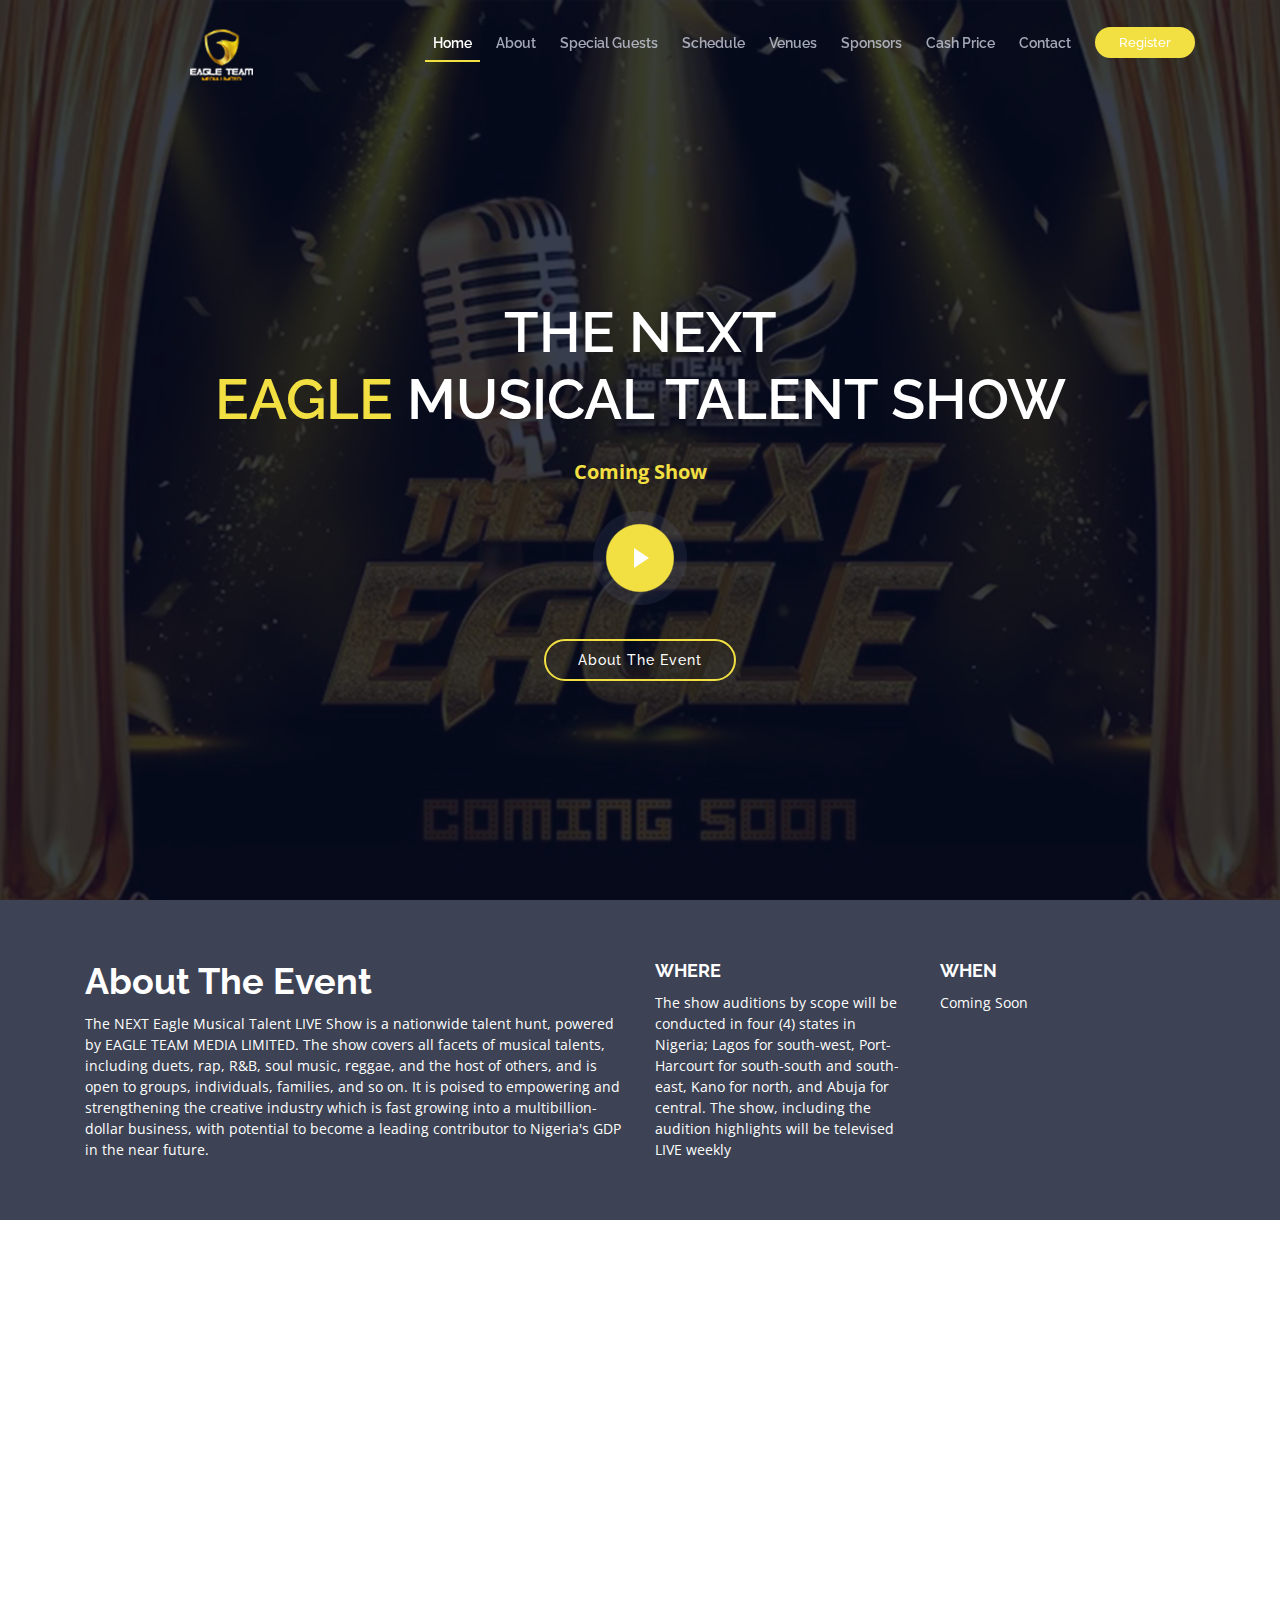
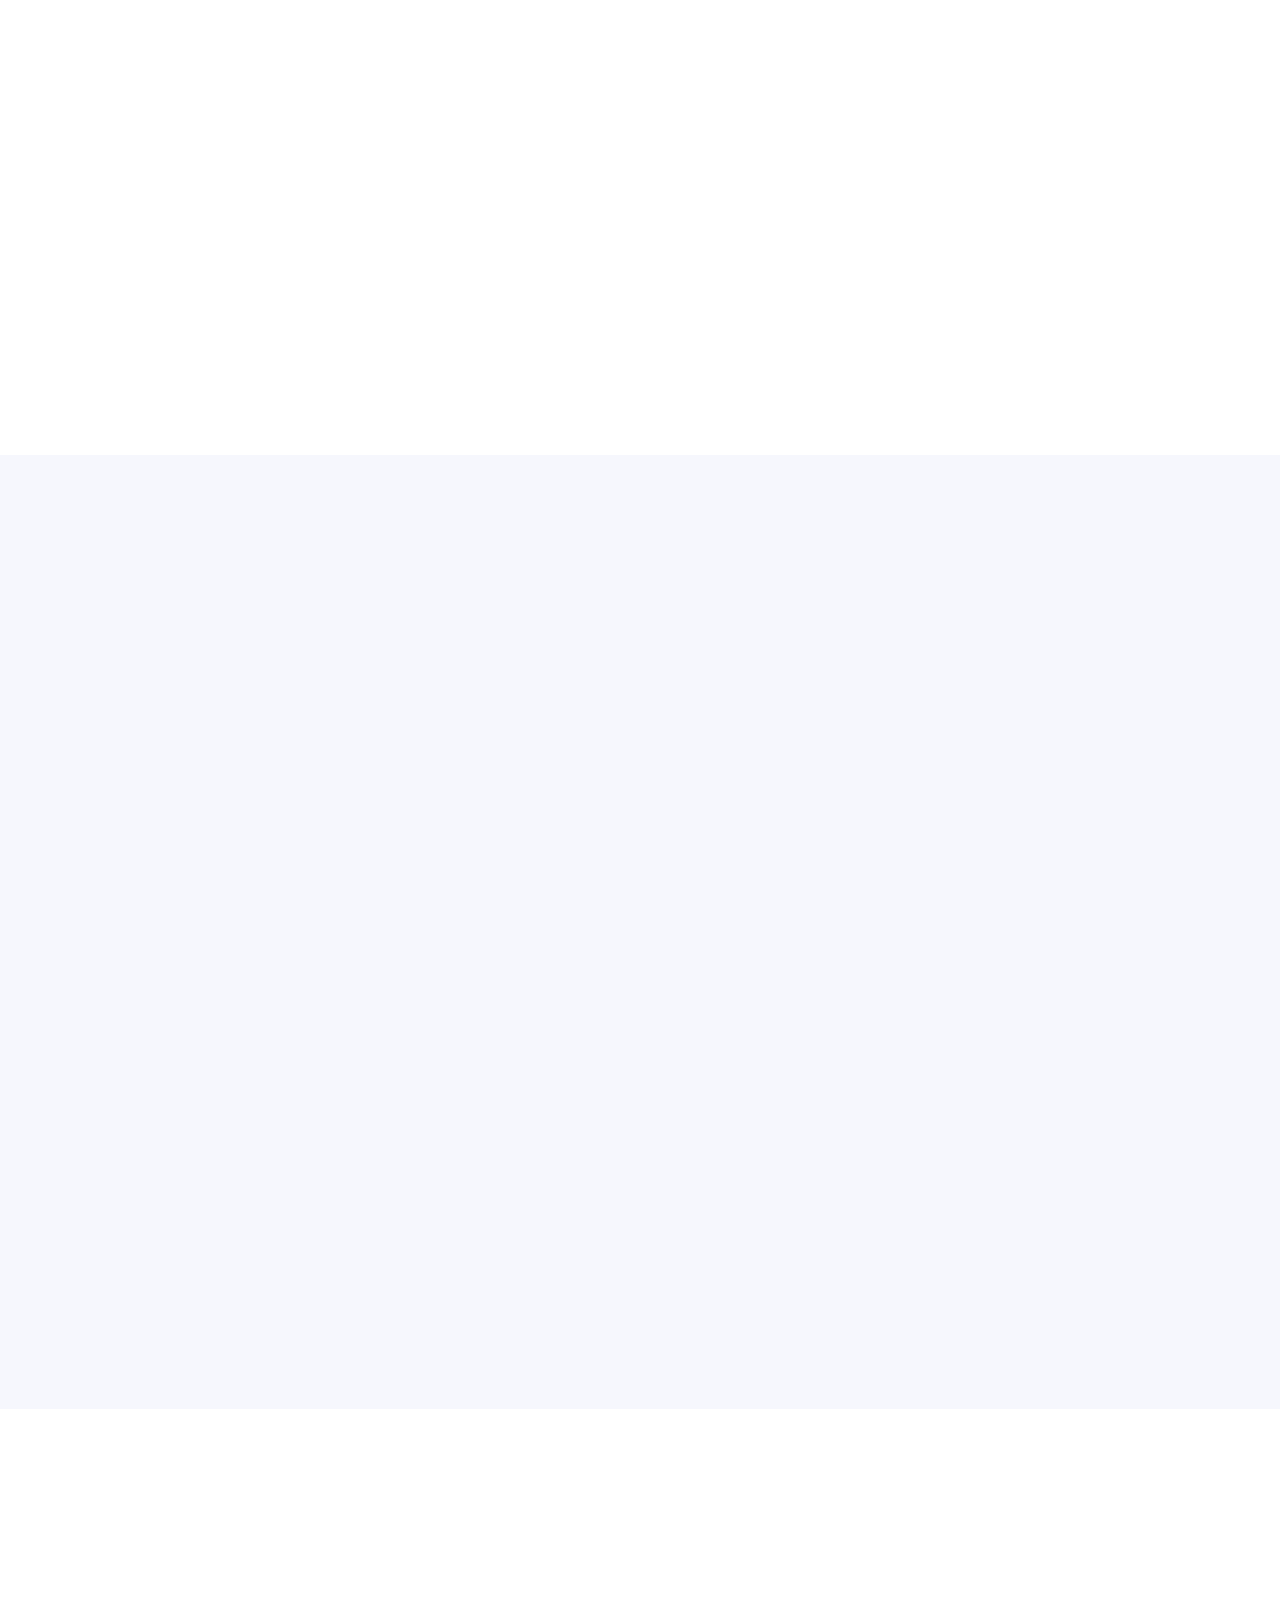
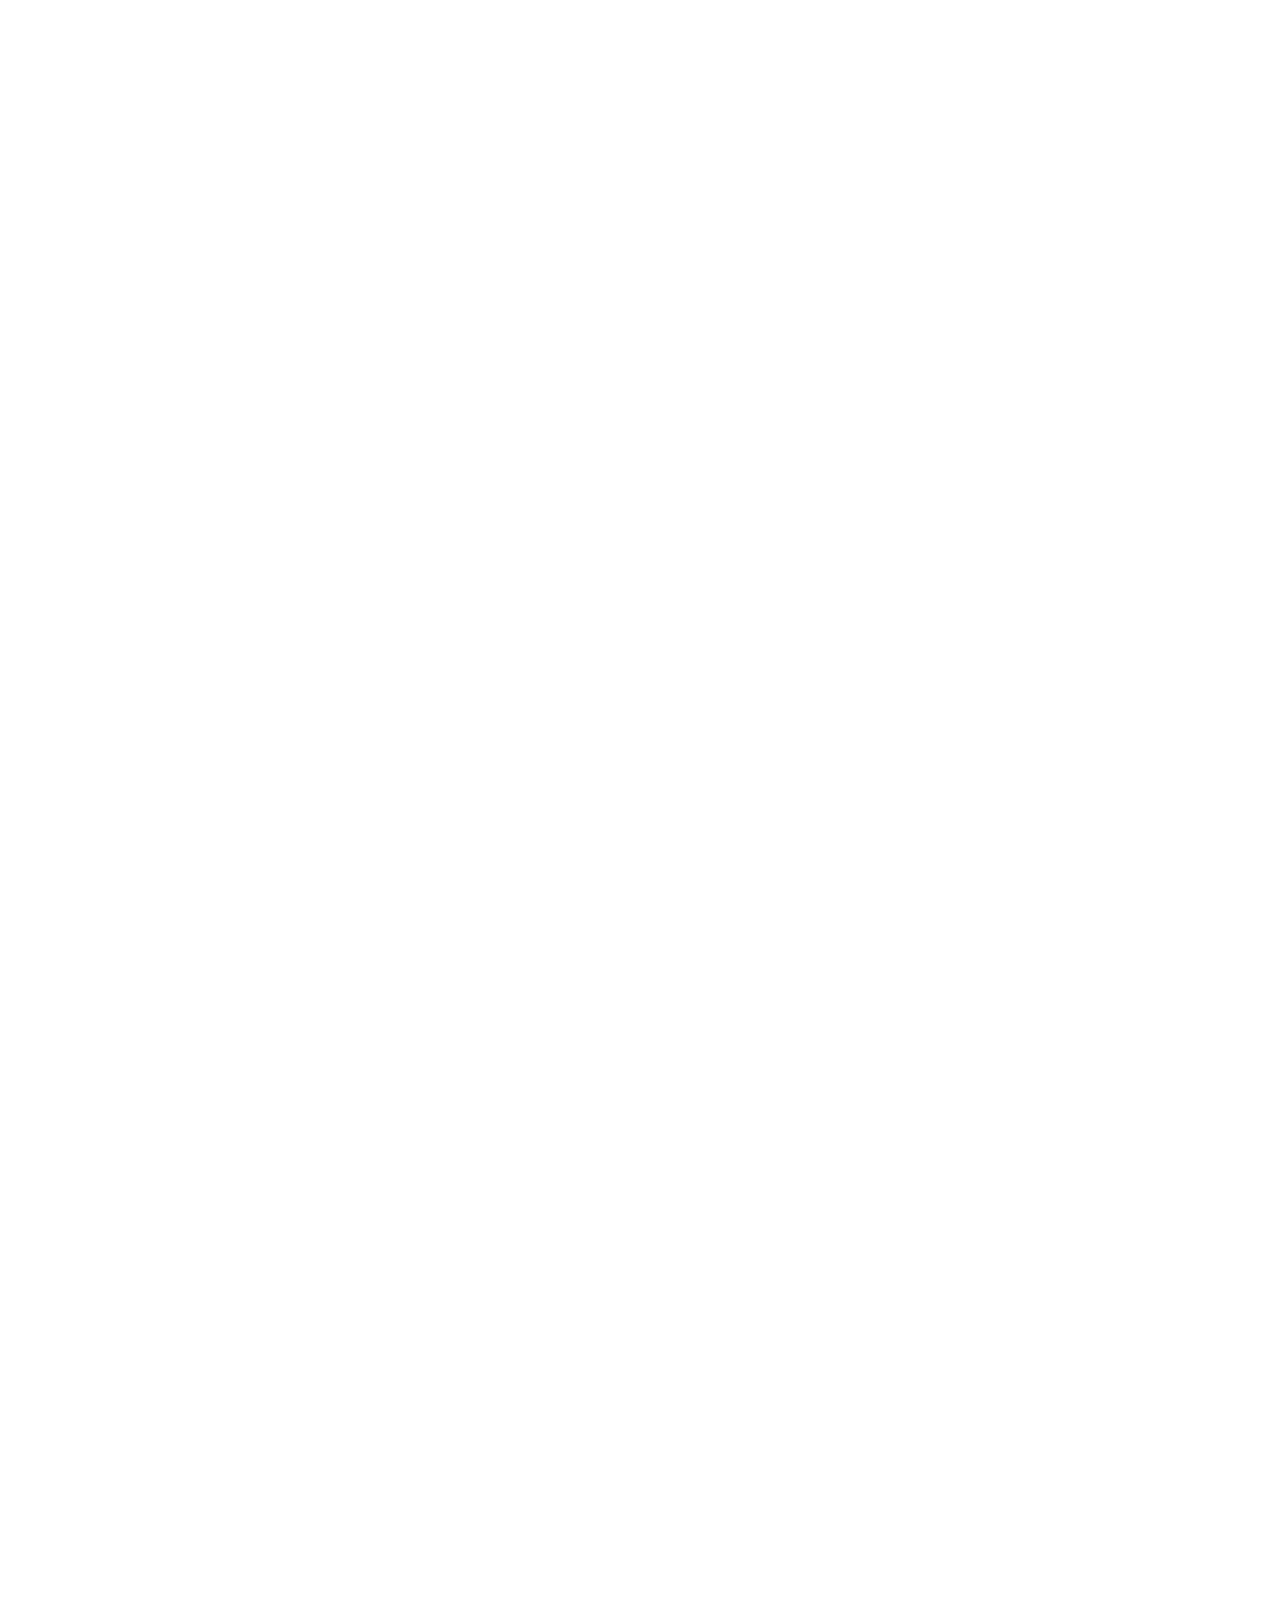
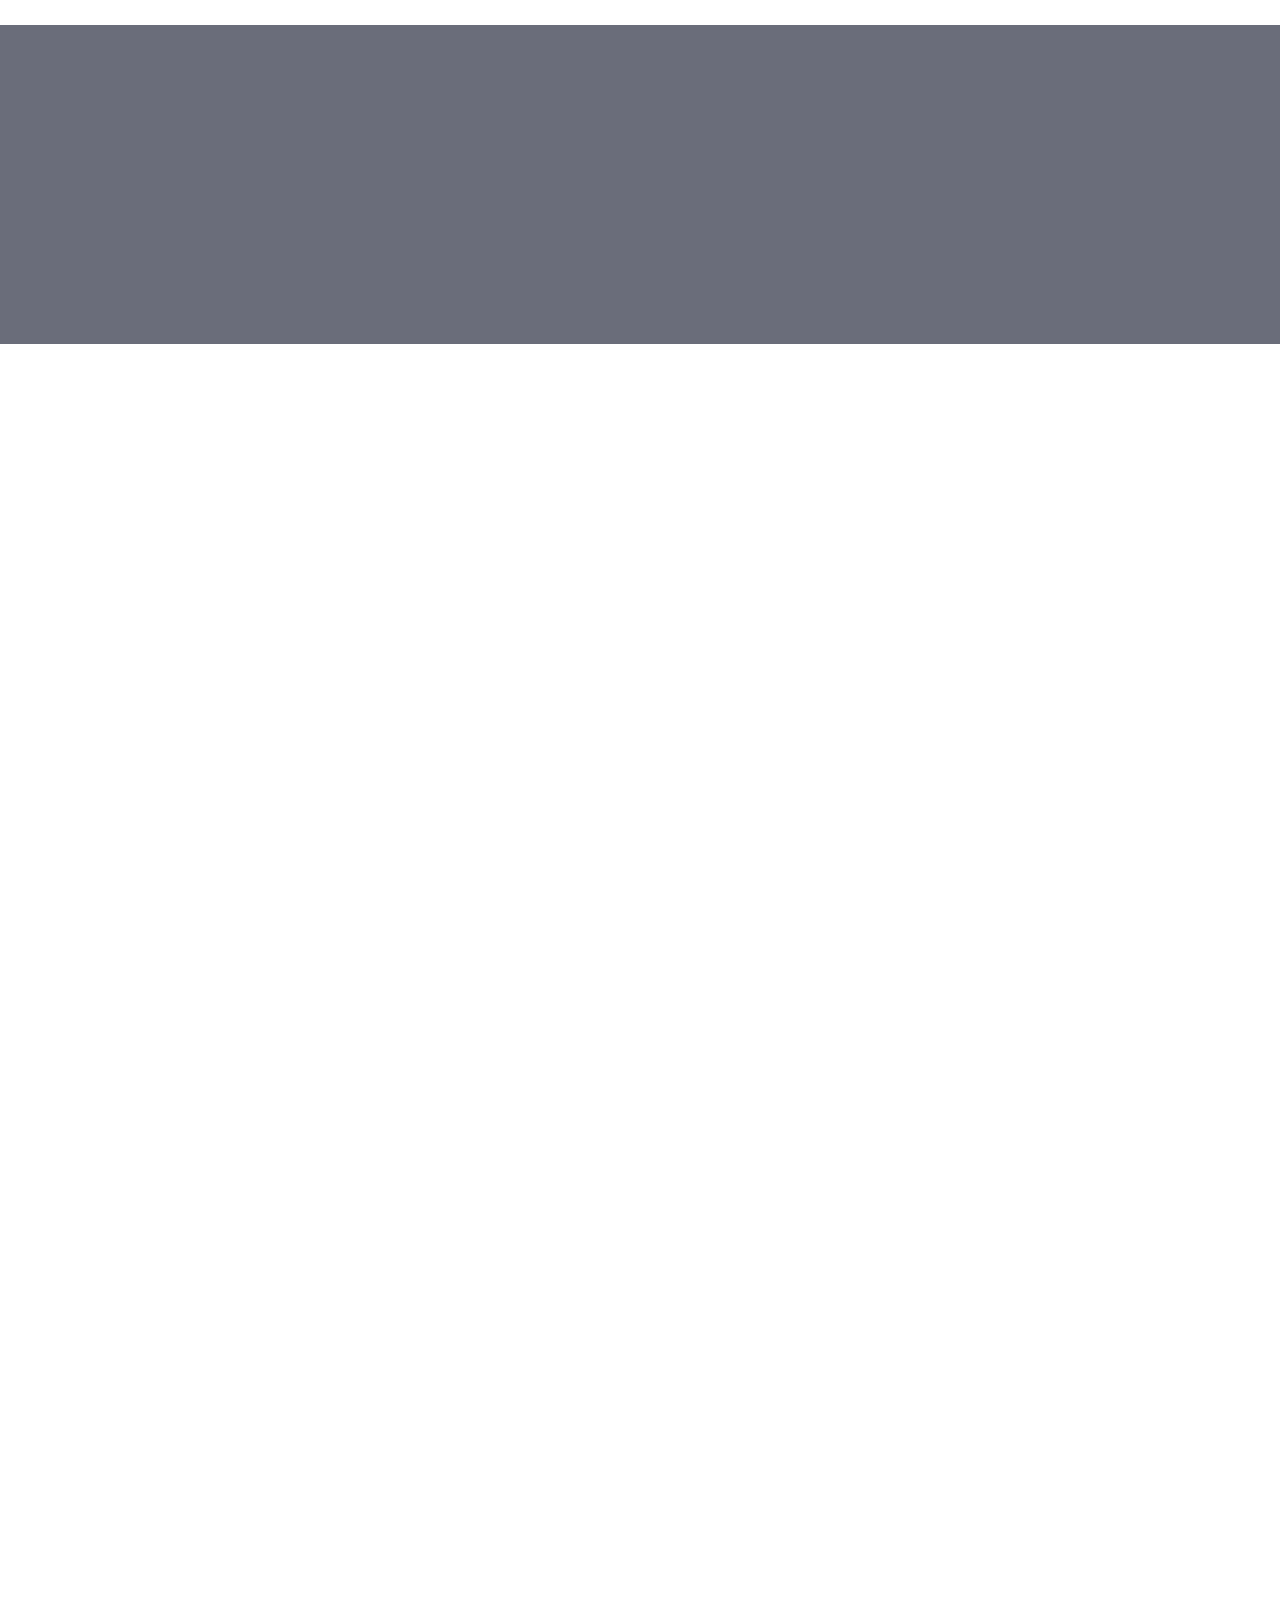
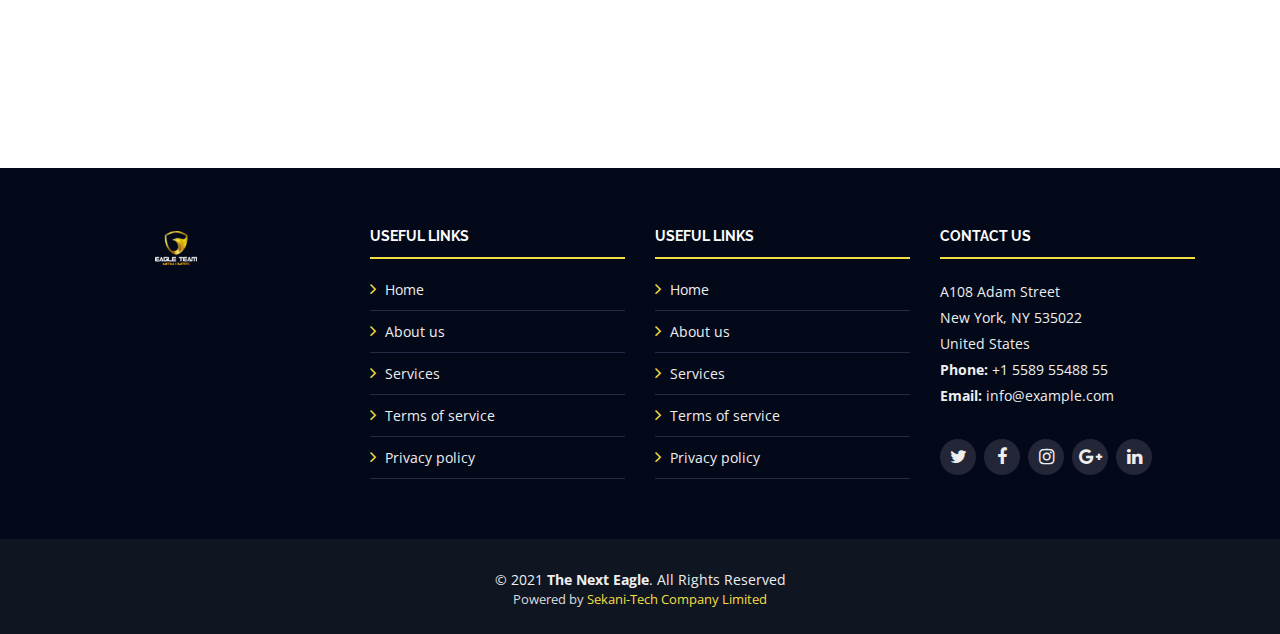
==== index.html @ 0c58824e "First Commit" ====
<!DOCTYPE html>
<html lang="en">

<head>
  <meta charset="utf-8">
  <meta content="width=device-width, initial-scale=1.0" name="viewport">

  <title>The Next Eagle</title>
  <meta content="" name="descriptison">
  <meta content="" name="keywords">

  <!-- Favicons -->
  <link href="assets/img/eagle TEAM 2.png" rel="icon">
  <link href="assets/img/apple-touch-icon.png" rel="apple-touch-icon">

  <!-- Google Fonts -->
  <link href="https://fonts.googleapis.com/css?family=Open+Sans:300,300i,400,400i,700,700i|Raleway:300,400,500,700,800" rel="stylesheet">

  <!-- Vendor CSS Files -->
  <link href="assets/vendor/bootstrap/css/bootstrap.min.css" rel="stylesheet">
  <link href="assets/vendor/animate.css/animate.min.css" rel="stylesheet">
  <link href="assets/vendor/venobox/venobox.css" rel="stylesheet">
  <link href="assets/vendor/font-awesome/css/font-awesome.min.css" rel="stylesheet">
  <link href="assets/vendor/owl.carousel/assets/owl.carousel.min.css" rel="stylesheet">

  <!-- Template Main CSS File -->
  <link href="assets/css/style.css" rel="stylesheet">

  <!-- =======================================================
  * Template Name: TheEvent - v2.0.0
  * Template URL: https://bootstrapmade.com/theevent-conference-event-bootstrap-template/
  * Author: BootstrapMade.com
  * License: https://bootstrapmade.com/license/
  ======================================================== -->
</head>

<body>

  <!-- ======= Header ======= -->
  <header id="header">
    <div class="container">

      <div id="logo" class="pull-left">
        <!-- Uncomment below if you prefer to use a text logo -->
        <!-- <h1><a href="#intro">The<span>Event</span></a></h1>-->
        <a href="index.html" class="scrollto"><img src="assets/img/thnexteaglee.png" alt="" title=""></a>
      </div>

      <nav id="nav-menu-container">
        <ul class="nav-menu">
          <li class="menu-active"><a href="index.html">Home</a></li>
          <li><a href="#about">About</a></li>
          <li><a href="#speakers">Special Guests</a></li>
          <li><a href="#schedule">Schedule</a></li>
          <!-- <li><a href="#venue">Venue</a></li> -->
          <li><a href="#hotels">Venues</a></li>
          <li><a href="#sponsors">Sponsors</a></li>
          <li><a href="#buy-tickets">Cash Price</a></li>
          <li><a href="#contact">Contact</a></li>
          <li class="buy-tickets"><a href="#">Register</a></li>
        </ul>
      </nav><!-- #nav-menu-container -->
    </div>
  </header><!-- End Header -->

  <!-- ======= Intro Section ======= -->
  <section id="intro">
    <div class="intro-container wow fadeIn">
      <h1 class="mb-4 pb-0">The Next<br><span>EAGLE</span> MUSICAL TALENT SHOW</h1>
      <p class="mb-4 pb-0">Coming Show</p>
      <a href="#" class="venobox play-btn mb-4" data-vbtype="video" data-autoplay="true"></a>
      <a href="#about" class="about-btn scrollto">About The Event</a>
    </div>
  </section><!-- End Intro Section -->

  <main id="main">

    <!-- ======= About Section ======= -->
    <section id="about">
      <div class="container">
        <div class="row">
          <div class="col-lg-6">
            <h2>About The Event</h2>
            <p>The NEXT Eagle Musical Talent LIVE Show is a nationwide talent hunt, powered by EAGLE TEAM MEDIA LIMITED. The show covers all facets of musical talents, including duets, rap, R&B, soul music, reggae, and the host of others, and is open to groups, individuals, families, and so on. It is poised to empowering and strengthening the creative industry which is fast growing into a multibillion-dollar business, with potential to become a leading contributor to Nigeria's GDP in the near future.</p>
          </div>
          <div class="col-lg-3">
            <h3>Where</h3>
            <p>The show auditions by scope will be conducted in four (4) states in Nigeria; Lagos for south-west, Port-Harcourt for south-south and south-east, Kano for north, and Abuja for central. The show, including the audition highlights will be televised LIVE weekly</p>
          </div>
          <div class="col-lg-3">
            <h3>When</h3>
            <p>Coming Soon<br></p>
          </div>
        </div>
      </div>
    </section><!-- End About Section -->

    <!-- ======= Speakers Section ======= -->
    <section id="speakers" class="wow fadeInUp">
      <div class="container">
        <div class="section-header">
          <h2>Special Guests</h2>
          <p>Here are some of our special guests</p>
        </div>

        <div class="row">
          <div class="col-lg-4 col-md-6">
            <div class="speaker">
              <img src="assets/img/speakers/simi.jpg" alt="Speaker 1" class="img-fluid">
              <div class="details">
                <h3><a href="speaker-details.html">Simi</a></h3>
                <p>Judge</p>
                <div class="social">
                  <a href=""><i class="fa fa-twitter"></i></a>
                  <a href=""><i class="fa fa-facebook"></i></a>
                  <a href=""><i class="fa fa-google-plus"></i></a>
                  <a href=""><i class="fa fa-linkedin"></i></a>
                </div>
              </div>
            </div>
          </div>
          <div class="col-lg-4 col-md-6">
            <div class="speaker">
              <img src="assets/img/speakers/teni.jpg" alt="Speaker 2" class="img-fluid">
              <div class="details">
                <h3><a href="speaker-details.html">Teni The Entertainer</a></h3>
                <p>Judge</p>
                <div class="social">
                  <a href=""><i class="fa fa-twitter"></i></a>
                  <a href=""><i class="fa fa-facebook"></i></a>
                  <a href=""><i class="fa fa-google-plus"></i></a>
                  <a href=""><i class="fa fa-linkedin"></i></a>
                </div>
              </div>
            </div>
          </div>
          <div class="col-lg-4 col-md-6">
            <div class="speaker">
              <img src="assets/img/speakers/larrygaga.jpg" alt="Speaker 3" class="img-fluid">
              <div class="details">
                <h3><a href="speaker-details.html">Larry Gaga</a></h3>
                <p>Judge</p>
                <div class="social">
                  <a href=""><i class="fa fa-twitter"></i></a>
                  <a href=""><i class="fa fa-facebook"></i></a>
                  <a href=""><i class="fa fa-google-plus"></i></a>
                  <a href=""><i class="fa fa-linkedin"></i></a>
                </div>
              </div>
            </div>
          </div>
          <div class="col-lg-4 col-md-6">
            <div class="speaker">
              <img src="assets/img/speakers/djcuppy.jpg" alt="Speaker 4" class="img-fluid">
              <div class="details">
                <h3><a href="speaker-details.html">DJ Cuppy</a></h3>
                <p>DJ</p>
                <div class="social">
                  <a href=""><i class="fa fa-twitter"></i></a>
                  <a href=""><i class="fa fa-facebook"></i></a>
                  <a href=""><i class="fa fa-google-plus"></i></a>
                  <a href=""><i class="fa fa-linkedin"></i></a>
                </div>
              </div>
            </div>
          </div>
          <div class="col-lg-4 col-md-6">
            <div class="speaker">
              <img src="assets/img/speakers/zaraa.jpg" alt="Speaker 4" class="img-fluid">
              <div class="details">
                <h3><a href="speaker-details.html">Zara Abubakar</a></h3>
                <p>Host</p>
                <div class="social">
                  <a href=""><i class="fa fa-twitter"></i></a>
                  <a href=""><i class="fa fa-facebook"></i></a>
                  <a href=""><i class="fa fa-google-plus"></i></a>
                  <a href=""><i class="fa fa-linkedin"></i></a>
                </div>
              </div>
            </div>
          </div>
          <div class="col-lg-4 col-md-6">
            <div class="speaker">
              <img src="assets/img/speakers/sirdee.jpg" alt="Speaker 6" class="img-fluid">
              <div class="details">
                <h3><a href="speaker-details.html">Sir Dee</a></h3>
                <p>Host</p>
                <div class="social">
                  <a href=""><i class="fa fa-twitter"></i></a>
                  <a href=""><i class="fa fa-facebook"></i></a>
                  <a href=""><i class="fa fa-google-plus"></i></a>
                  <a href=""><i class="fa fa-linkedin"></i></a>
                </div>
              </div>
            </div>
          </div>
        </div>
      </div>

    </section><!-- End Speakers Section -->

    <!-- ======= Schedule Section ======= -->
    <section id="schedule" class="section-with-bg">
      <div class="container wow fadeInUp">
        <div class="section-header">
          <h2>THE SHOW PROCEDURE/PROCESS</h2>
          <p>Screening/Registration Process to Main event</p>
        </div>

        <!-- <ul class="nav nav-tabs" role="tablist">
          <li class="nav-item">
            <a class="nav-link active" href="#day-1" role="tab" data-toggle="tab">Day 1</a>
          </li>
          <li class="nav-item">
            <a class="nav-link" href="#day-1" role="tab" data-toggle="tab">Day 2</a>
          </li>
          <li class="nav-item">
            <a class="nav-link" href="#day-3" role="tab" data-toggle="tab">Day 3</a>
          </li>
        </ul> -->

        <h3 class="sub-heading">Voluptatem nulla veniam soluta et corrupti consequatur neque eveniet officia. Eius
          necessitatibus voluptatem quis labore perspiciatis quia.</h3>

        <div class="tab-content row justify-content-center">

          <!-- Schdule Day 1 -->
          <div role="tabpanel" class="col-lg-9 tab-pane fade show active" id="day-1">

            <div class="row schedule-item">
              <div class="col-md-2"><time>Date: yet to be confirmed</time></div>
              <div class="col-md-10">
                <h4>Registration</h4>
                <p>Interested participants will apply online, pay the registration fee of <b> ₦10, 000.00</b> and provide/submit all necessary documentation to be required (which we will provide), including a twenty (20) seconds video of their original composition.</p>
              </div>
            </div>

            <div class="row schedule-item">
              <div class="col-md-2"><time>Date: yet to be confirmed</time></div>
              <div class="col-md-10">
                <!-- <div class="speaker">
                  <img src="assets/img/speakers/1.jpg" alt="Brenden Legros">
                </div> -->
                <h4>Agree to Terms</h4>
                <p>Interested participants will agree to certain terms and conditions that binds them to an enforceable contract between them and EAGLE TEAM MEDIA LIMITED including certain terms surrounding the winning price, participation and surrounding their buy out.</p>
              </div>
            </div>

            <div class="row schedule-item">
              <div class="col-md-2"><time>Date: yet to be confirmed</time></div>
              <div class="col-md-10">
                <!-- <div class="speaker">
                  <img src="assets/img/speakers/2.jpg" alt="Hubert Hirthe">
                </div> -->
                <h4>Auditions</h4>
                <p>The accepted applicants/contestants will be invited for the first phase of national auditions, across the 4 identified regions, to be streamed ‘LIVE’ for 4 weeks. </p>
              </div>
            </div>

            <div class="row schedule-item">
              <div class="col-md-2"><time>Date: yet to be confirmed</time></div>
              <div class="col-md-10">
                <!-- <div class="speaker">
                  <img src="assets/img/speakers/3.jpg" alt="Cole Emmerich">
                </div> -->
                <h4>Final Auditions</h4>
                <p>Following the conclusion of the first phase, a two (2) weeks final auditions will be conducted to select competition finalists.</p>
              </div>
            </div>

            <div class="row schedule-item">
              <div class="col-md-2"><time>Date: yet to be confirmed</time></div>
              <div class="col-md-10">
                <!-- <div class="speaker">
                  <img src="assets/img/speakers/4.jpg" alt="Jack Christiansen">
                </div> -->
                <h4>Camp</h4>
                <p>The finalists are camped in one house, as they compete for the ultimate title. At this stage, their fate is in the hands of the masses who will vote for their choice winner. The main competition is to last for six (6) weeks, with weekly evictions.</p>
              </div>
            </div>

            <!-- <div class="row schedule-item">
              <div class="col-md-2"><time>03:00 PM</time></div>
              <div class="col-md-10">
                <div class="speaker">
                  <img src="assets/img/speakers/5.jpg" alt="Alejandrin Littel">
                </div>
                <h4>Quos ratione neque expedita asperiores. <span>Alejandrin Littel</span></h4>
                <p>Eligendi quo eveniet est nobis et ad temporibus odio quo.</p>
              </div>
            </div> -->

            <!-- <div class="row schedule-item">
              <div class="col-md-2"><time>04:00 PM</time></div>
              <div class="col-md-10">
                <div class="speaker">
                  <img src="assets/img/speakers/6.jpg" alt="Willow Trantow">
                </div>
                <h4>Quo qui praesentium nesciunt <span>Willow Trantow</span></h4>
                <p>Voluptatem et alias dolorum est aut sit enim neque veritatis.</p>
              </div>
            </div> -->

          </div>
          <!-- End Schdule Day 1 -->

          <!-- Schdule Day 2 -->
          <!-- <div role="tabpanel" class="col-lg-9  tab-pane fade" id="day-1">

            <div class="row schedule-item">
              <div class="col-md-2"><time>10:00 AM</time></div>
              <div class="col-md-10">
                <div class="speaker">
                  <img src="assets/img/speakers/1.jpg" alt="Brenden Legros">
                </div>
                <h4>Libero corrupti explicabo itaque. <span>Brenden Legros</span></h4>
                <p>Facere provident incidunt quos voluptas.</p>
              </div>
            </div>

            <div class="row schedule-item">
              <div class="col-md-2"><time>11:00 AM</time></div>
              <div class="col-md-10">
                <div class="speaker">
                  <img src="assets/img/speakers/2.jpg" alt="Hubert Hirthe">
                </div>
                <h4>Et voluptatem iusto dicta nobis. <span>Hubert Hirthe</span></h4>
                <p>Maiores dignissimos neque qui cum accusantium ut sit sint inventore.</p>
              </div>
            </div>

            <div class="row schedule-item">
              <div class="col-md-2"><time>12:00 AM</time></div>
              <div class="col-md-10">
                <div class="speaker">
                  <img src="assets/img/speakers/3.jpg" alt="Cole Emmerich">
                </div>
                <h4>Explicabo et rerum quis et ut ea. <span>Cole Emmerich</span></h4>
                <p>Veniam accusantium laborum nihil eos eaque accusantium aspernatur.</p>
              </div>
            </div>

            <div class="row schedule-item">
              <div class="col-md-2"><time>02:00 PM</time></div>
              <div class="col-md-10">
                <div class="speaker">
                  <img src="assets/img/speakers/4.jpg" alt="Jack Christiansen">
                </div>
                <h4>Qui non qui vel amet culpa sequi. <span>Jack Christiansen</span></h4>
                <p>Nam ex distinctio voluptatem doloremque suscipit iusto.</p>
              </div>
            </div>

            <div class="row schedule-item">
              <div class="col-md-2"><time>03:00 PM</time></div>
              <div class="col-md-10">
                <div class="speaker">
                  <img src="assets/img/speakers/5.jpg" alt="Alejandrin Littel">
                </div>
                <h4>Quos ratione neque expedita asperiores. <span>Alejandrin Littel</span></h4>
                <p>Eligendi quo eveniet est nobis et ad temporibus odio quo.</p>
              </div>
            </div>

            <div class="row schedule-item">
              <div class="col-md-2"><time>04:00 PM</time></div>
              <div class="col-md-10">
                <div class="speaker">
                  <img src="assets/img/speakers/6.jpg" alt="Willow Trantow">
                </div>
                <h4>Quo qui praesentium nesciunt <span>Willow Trantow</span></h4>
                <p>Voluptatem et alias dolorum est aut sit enim neque veritatis.</p>
              </div>
            </div>

          </div> -->
          <!-- End Schdule Day 2 -->

          <!-- Schdule Day 3 -->
          <!-- <div role="tabpanel" class="col-lg-9  tab-pane fade" id="day-3">

            <div class="row schedule-item">
              <div class="col-md-2"><time>10:00 AM</time></div>
              <div class="col-md-10">
                <div class="speaker">
                  <img src="assets/img/speakers/2.jpg" alt="Hubert Hirthe">
                </div>
                <h4>Et voluptatem iusto dicta nobis. <span>Hubert Hirthe</span></h4>
                <p>Maiores dignissimos neque qui cum accusantium ut sit sint inventore.</p>
              </div>
            </div>

            <div class="row schedule-item">
              <div class="col-md-2"><time>11:00 AM</time></div>
              <div class="col-md-10">
                <div class="speaker">
                  <img src="assets/img/speakers/3.jpg" alt="Cole Emmerich">
                </div>
                <h4>Explicabo et rerum quis et ut ea. <span>Cole Emmerich</span></h4>
                <p>Veniam accusantium laborum nihil eos eaque accusantium aspernatur.</p>
              </div>
            </div>

            <div class="row schedule-item">
              <div class="col-md-2"><time>12:00 AM</time></div>
              <div class="col-md-10">
                <div class="speaker">
                  <img src="assets/img/speakers/1.jpg" alt="Brenden Legros">
                </div>
                <h4>Libero corrupti explicabo itaque. <span>Brenden Legros</span></h4>
                <p>Facere provident incidunt quos voluptas.</p>
              </div>
            </div>

            <div class="row schedule-item">
              <div class="col-md-2"><time>02:00 PM</time></div>
              <div class="col-md-10">
                <div class="speaker">
                  <img src="assets/img/speakers/4.jpg" alt="Jack Christiansen">
                </div>
                <h4>Qui non qui vel amet culpa sequi. <span>Jack Christiansen</span></h4>
                <p>Nam ex distinctio voluptatem doloremque suscipit iusto.</p>
              </div>
            </div>

            <div class="row schedule-item">
              <div class="col-md-2"><time>03:00 PM</time></div>
              <div class="col-md-10">
                <div class="speaker">
                  <img src="assets/img/speakers/5.jpg" alt="Alejandrin Littel">
                </div>
                <h4>Quos ratione neque expedita asperiores. <span>Alejandrin Littel</span></h4>
                <p>Eligendi quo eveniet est nobis et ad temporibus odio quo.</p>
              </div>
            </div>

            <div class="row schedule-item">
              <div class="col-md-2"><time>04:00 PM</time></div>
              <div class="col-md-10">
                <div class="speaker">
                  <img src="assets/img/speakers/6.jpg" alt="Willow Trantow">
                </div>
                <h4>Quo qui praesentium nesciunt <span>Willow Trantow</span></h4>
                <p>Voluptatem et alias dolorum est aut sit enim neque veritatis.</p>
              </div>
            </div>

          </div> -->
          <!-- End Schdule Day 2 -->

        </div>

      </div>

    </section><!-- End Schedule Section -->

    <!-- ======= Venue Section ======= -->
    <!-- <section id="venue" class="wow fadeInUp">

      <div class="container-fluid">

        <div class="section-header">
          <h2>Event Venue</h2>
          <p>Event venue location info and gallery</p>
        </div>

        <div class="row no-gutters">
          <div class="col-lg-6 venue-map">
            <iframe src="https://www.google.com/maps/embed?pb=!1m14!1m8!1m3!1d12097.433213460943!2d-74.0062269!3d40.7101282!3m2!1i1024!2i768!4f13.1!3m3!1m2!1s0x0%3A0xb89d1fe6bc499443!2sDowntown+Conference+Center!5e0!3m2!1smk!2sbg!4v1539943755621" frameborder="0" style="border:0" allowfullscreen></iframe>
          </div>

          <div class="col-lg-6 venue-info">
            <div class="row justify-content-center">
              <div class="col-11 col-lg-8">
                <h3>Downtown Conference Center, New York</h3>
                <p>Iste nobis eum sapiente sunt enim dolores labore accusantium autem. Cumque beatae ipsam. Est quae sit qui voluptatem corporis velit. Qui maxime accusamus possimus. Consequatur sequi et ea suscipit enim nesciunt quia velit.</p>
              </div>
            </div>
          </div>
        </div>

      </div>

      <div class="container-fluid venue-gallery-container">
        <div class="row no-gutters">

          <div class="col-lg-3 col-md-4">
            <div class="venue-gallery">
              <a href="assets/img/venue-gallery/1.jpg" class="venobox" data-gall="venue-gallery">
                <img src="assets/img/venue-gallery/1.jpg" alt="" class="img-fluid">
              </a>
            </div>
          </div>

          <div class="col-lg-3 col-md-4">
            <div class="venue-gallery">
              <a href="assets/img/venue-gallery/2.jpg" class="venobox" data-gall="venue-gallery">
                <img src="assets/img/venue-gallery/2.jpg" alt="" class="img-fluid">
              </a>
            </div>
          </div>

          <div class="col-lg-3 col-md-4">
            <div class="venue-gallery">
              <a href="assets/img/venue-gallery/3.jpg" class="venobox" data-gall="venue-gallery">
                <img src="assets/img/venue-gallery/3.jpg" alt="" class="img-fluid">
              </a>
            </div>
          </div>

          <div class="col-lg-3 col-md-4">
            <div class="venue-gallery">
              <a href="assets/img/venue-gallery/4.jpg" class="venobox" data-gall="venue-gallery">
                <img src="assets/img/venue-gallery/4.jpg" alt="" class="img-fluid">
              </a>
            </div>
          </div>

          <div class="col-lg-3 col-md-4">
            <div class="venue-gallery">
              <a href="assets/img/venue-gallery/5.jpg" class="venobox" data-gall="venue-gallery">
                <img src="assets/img/venue-gallery/5.jpg" alt="" class="img-fluid">
              </a>
            </div>
          </div>

          <div class="col-lg-3 col-md-4">
            <div class="venue-gallery">
              <a href="assets/img/venue-gallery/6.jpg" class="venobox" data-gall="venue-gallery">
                <img src="assets/img/venue-gallery/6.jpg" alt="" class="img-fluid">
              </a>
            </div>
          </div>

          <div class="col-lg-3 col-md-4">
            <div class="venue-gallery">
              <a href="assets/img/venue-gallery/7.jpg" class="venobox" data-gall="venue-gallery">
                <img src="assets/img/venue-gallery/7.jpg" alt="" class="img-fluid">
              </a>
            </div>
          </div>

          <div class="col-lg-3 col-md-4">
            <div class="venue-gallery">
              <a href="assets/img/venue-gallery/8.jpg" class="venobox" data-gall="venue-gallery">
                <img src="assets/img/venue-gallery/8.jpg" alt="" class="img-fluid">
              </a>
            </div>
          </div>

        </div>
      </div>

    </section>End Venue Section -->

    <!-- ======= Hotels Section ======= -->
    <section id="hotels" class="section-with-bg wow fadeInUp">

      <div class="container">
        <div class="section-header">
          <h2>AUDITION STATES</h2>
          <p>The show auditions by scope will be conducted in four (4) states in Nigeria</p>
        </div>

        <div class="row">

          <div class="col-lg-3 col-md-6">
            <div class="hotel">
              <div class="hotel-img">
                <img src="assets/img/hotels/abuja.jpg" alt="Hotel 1" class="img-fluid">
              </div>
              <h3><a href="#">Abuja</a></h3>
              <!-- <div class="stars">
                <i class="fa fa-star"></i>
                <i class="fa fa-star"></i>
                <i class="fa fa-star"></i>
                <i class="fa fa-star"></i>
                <i class="fa fa-star"></i>
              </div> -->
              <p></p>
            </div>
          </div>

          <div class="col-lg-3 col-md-6">
            <div class="hotel">
              <div class="hotel-img">
                <img src="assets/img/hotels/lagos.jpg" alt="Hotel 2" class="img-fluid">
              </div>
              <h3><a href="#">Lagos</a></h3>
              <!-- <div class="stars">
                <i class="fa fa-star"></i>
                <i class="fa fa-star"></i>
                <i class="fa fa-star"></i>
                <i class="fa fa-star"></i>
                <i class="fa fa-star-half-full"></i>
              </div> -->
              <p></p>
            </div>
          </div>

          <div class="col-lg-3 col-md-6">
            <div class="hotel">
              <div class="hotel-img">
                <img src="assets/img/hotels/kano.jpg" alt="Hotel 3" class="img-fluid">
              </div>
              <h3><a href="#">Kano</a></h3>
              <!-- <div class="stars">
                <i class="fa fa-star"></i>
                <i class="fa fa-star"></i>
                <i class="fa fa-star"></i>
                <i class="fa fa-star"></i>
              </div> -->
              <p></p>
            </div>
          </div>

          <div class="col-lg-3 col-md-6">
            <div class="hotel">
              <div class="hotel-img">
                <img src="assets/img/hotels/3.jpg" alt="Hotel 3" class="img-fluid">
              </div>
              <h3><a href="#">Port-Harcourt</a></h3>
              <!-- <div class="stars">
                <i class="fa fa-star"></i>
                <i class="fa fa-star"></i>
                <i class="fa fa-star"></i>
                <i class="fa fa-star"></i>
              </div> -->
              <p></p>
            </div>
          </div>

        </div>
      </div>

    </section><!-- End Hotels Section -->

    <!-- ======= Gallery Section ======= -->
    <!-- <section id="gallery" class="wow fadeInUp">

      <div class="container">
        <div class="section-header">
          <h2>Gallery</h2>
          <p>Check our gallery from the recent events</p>
        </div>
      </div>

      <div class="owl-carousel gallery-carousel">
        <a href="assets/img/gallery/1.jpg" class="venobox" data-gall="gallery-carousel"><img src="assets/img/gallery/1.jpg" alt=""></a>
        <a href="assets/img/gallery/2.jpg" class="venobox" data-gall="gallery-carousel"><img src="assets/img/gallery/2.jpg" alt=""></a>
        <a href="assets/img/gallery/3.jpg" class="venobox" data-gall="gallery-carousel"><img src="assets/img/gallery/3.jpg" alt=""></a>
        <a href="assets/img/gallery/4.jpg" class="venobox" data-gall="gallery-carousel"><img src="assets/img/gallery/4.jpg" alt=""></a>
        <a href="assets/img/gallery/5.jpg" class="venobox" data-gall="gallery-carousel"><img src="assets/img/gallery/5.jpg" alt=""></a>
        <a href="assets/img/gallery/6.jpg" class="venobox" data-gall="gallery-carousel"><img src="assets/img/gallery/6.jpg" alt=""></a>
        <a href="assets/img/gallery/7.jpg" class="venobox" data-gall="gallery-carousel"><img src="assets/img/gallery/7.jpg" alt=""></a>
        <a href="assets/img/gallery/8.jpg" class="venobox" data-gall="gallery-carousel"><img src="assets/img/gallery/8.jpg" alt=""></a>
      </div>

    </section><!-- End Gallery Section -->

    <!-- ======= Sponsors Section ======= -->
    <section id="sponsors" class="section-with-bg wow fadeInUp">

      <div class="container">
        <div class="section-header">
          <h2>Sponsors</h2>
        </div>

        <div class="row no-gutters sponsors-wrap clearfix">

          <div class="col-lg-3 col-md-4 col-xs-6">
            <div class="sponsor-logo">
              <img src="assets/img/sponsors/sebw.png" class="img-fluid" alt="">
            </div>
          </div>

          <div class="col-lg-3 col-md-4 col-xs-6">
            <div class="sponsor-logo">
              <img src="assets/img/sponsors/eaglebw.png" class="img-fluid" alt="">
            </div>
          </div>

          <div class="col-lg-3 col-md-4 col-xs-6">
            <div class="sponsor-logo">
              <img src="assets/img/sponsors/1.png" class="img-fluid" alt="">
            </div>
          </div>

          <div class="col-lg-3 col-md-4 col-xs-6">
            <div class="sponsor-logo">
              <img src="assets/img/sponsors/4.png" class="img-fluid" alt="">
            </div>
          </div>

          <div class="col-lg-3 col-md-4 col-xs-6">
            <div class="sponsor-logo">
              <img src="assets/img/sponsors/5.png" class="img-fluid" alt="">
            </div>
          </div>

          <div class="col-lg-3 col-md-4 col-xs-6">
            <div class="sponsor-logo">
              <img src="assets/img/sponsors/6.png" class="img-fluid" alt="">
            </div>
          </div>

          <div class="col-lg-3 col-md-4 col-xs-6">
            <div class="sponsor-logo">
              <img src="assets/img/sponsors/7.png" class="img-fluid" alt="">
            </div>
          </div>

          <div class="col-lg-3 col-md-4 col-xs-6">
            <div class="sponsor-logo">
              <img src="assets/img/sponsors/8.png" class="img-fluid" alt="">
            </div>
          </div>

        </div>

      </div>

    </section><!-- End Sponsors Section -->

    <!-- =======  F.A.Q Section ======= -->
    <section id="faq" class="wow fadeInUp">

      <div class="container">

        <div class="section-header">
          <h2>F.A.Q </h2>
        </div>

        <div class="row justify-content-center">
          <div class="col-lg-9">
            <ul id="faq-list">

              <li>
                <a data-toggle="collapse" class="collapsed" href="#faq1">Non consectetur a erat nam at lectus urna duis? <i class="fa fa-minus-circle"></i></a>
                <div id="faq1" class="collapse" data-parent="#faq-list">
                  <p>
                    Feugiat pretium nibh ipsum consequat. Tempus iaculis urna id volutpat lacus laoreet non curabitur gravida. Venenatis lectus magna fringilla urna porttitor rhoncus dolor purus non.
                  </p>
                </div>
              </li>

              <li>
                <a data-toggle="collapse" href="#faq2" class="collapsed">Feugiat scelerisque varius morbi enim nunc faucibus a pellentesque? <i class="fa fa-minus-circle"></i></a>
                <div id="faq2" class="collapse" data-parent="#faq-list">
                  <p>
                    Dolor sit amet consectetur adipiscing elit pellentesque habitant morbi. Id interdum velit laoreet id donec ultrices. Fringilla phasellus faucibus scelerisque eleifend donec pretium. Est pellentesque elit ullamcorper dignissim. Mauris ultrices eros in cursus turpis massa tincidunt dui.
                  </p>
                </div>
              </li>

              <li>
                <a data-toggle="collapse" href="#faq3" class="collapsed">Dolor sit amet consectetur adipiscing elit pellentesque habitant morbi? <i class="fa fa-minus-circle"></i></a>
                <div id="faq3" class="collapse" data-parent="#faq-list">
                  <p>
                    Eleifend mi in nulla posuere sollicitudin aliquam ultrices sagittis orci. Faucibus pulvinar elementum integer enim. Sem nulla pharetra diam sit amet nisl suscipit. Rutrum tellus pellentesque eu tincidunt. Lectus urna duis convallis convallis tellus. Urna molestie at elementum eu facilisis sed odio morbi quis
                  </p>
                </div>
              </li>

              <li>
                <a data-toggle="collapse" href="#faq4" class="collapsed">Ac odio tempor orci dapibus. Aliquam eleifend mi in nulla? <i class="fa fa-minus-circle"></i></a>
                <div id="faq4" class="collapse" data-parent="#faq-list">
                  <p>
                    Dolor sit amet consectetur adipiscing elit pellentesque habitant morbi. Id interdum velit laoreet id donec ultrices. Fringilla phasellus faucibus scelerisque eleifend donec pretium. Est pellentesque elit ullamcorper dignissim. Mauris ultrices eros in cursus turpis massa tincidunt dui.
                  </p>
                </div>
              </li>

              <li>
                <a data-toggle="collapse" href="#faq5" class="collapsed">Tempus quam pellentesque nec nam aliquam sem et tortor consequat? <i class="fa fa-minus-circle"></i></a>
                <div id="faq5" class="collapse" data-parent="#faq-list">
                  <p>
                    Molestie a iaculis at erat pellentesque adipiscing commodo. Dignissim suspendisse in est ante in. Nunc vel risus commodo viverra maecenas accumsan. Sit amet nisl suscipit adipiscing bibendum est. Purus gravida quis blandit turpis cursus in
                  </p>
                </div>
              </li>

              <li>
                <a data-toggle="collapse" href="#faq6" class="collapsed">Tortor vitae purus faucibus ornare. Varius vel pharetra vel turpis nunc eget lorem dolor? <i class="fa fa-minus-circle"></i></a>
                <div id="faq6" class="collapse" data-parent="#faq-list">
                  <p>
                    Laoreet sit amet cursus sit amet dictum sit amet justo. Mauris vitae ultricies leo integer malesuada nunc vel. Tincidunt eget nullam non nisi est sit amet. Turpis nunc eget lorem dolor sed. Ut venenatis tellus in metus vulputate eu scelerisque. Pellentesque diam volutpat commodo sed egestas egestas fringilla phasellus faucibus. Nibh tellus molestie nunc non blandit massa enim nec.
                  </p>
                </div>
              </li>

            </ul>
          </div>
        </div>

      </div>

    </section><!-- End  F.A.Q Section -->

    <!-- ======= Subscribe Section ======= -->
    <section id="subscribe">
      <div class="container wow fadeInUp">
        <div class="section-header">
          <h2>Newsletter</h2>
          <p>Stay in touch with news and updates.</p>
        </div>

        <form method="POST" action="#">
          <div class="form-row justify-content-center">
            <div class="col-auto">
              <input type="text" class="form-control" placeholder="Enter your Email">
            </div>
            <div class="col-auto">
              <button type="submit">Subscribe</button>
            </div>
          </div>
        </form>

      </div>
    </section><!-- End Subscribe Section -->

    <!-- ======= Buy Ticket Section ======= -->
    <section id="buy-tickets" class="section-with-bg wow fadeInUp">
      <div class="container">

        <div class="section-header">
          <h2>Cash Price</h2>
          <p>Velit consequatur consequatur inventore iste fugit unde omnis eum aut.</p>
        </div>

        <div class="row">
          <div class="col-lg-12">
            <div class="card mb-5 mb-lg-0">
              <div class="card-body">
                <h5 class="card-title text-muted text-uppercase text-center">Cash Price</h5>
                <h6 class="card-price text-center">₦100,000,000.00</h6>
                <hr>
                <div class="text-center">
                <ul class="fa-ul">
                  <li>Thirty Million Naira (₦30, 000,000.00) Cash</li>
                  <li>A car worth Ten Million Naira (₦10,000,000.00) </li>
                  <li>A house worth Thirty Million Naira (₦30,000,000.00)</li>
                  <li>A 5-years renewable record deal worth Thirty Million Naira (₦30, 000,000.00), with buyout set at ₦300M + the artist worth at buyout</li>
                </ul>
              </div>
                <hr>
                <!-- <div class="text-center">
                  <button type="button" class="btn" data-toggle="modal" data-target="#buy-ticket-modal" data-ticket-type="standard-access">Buy Now</button>
                </div> -->
              </div>
            </div>
          </div>
          <!-- <div class="col-lg-4">
            <div class="card mb-5 mb-lg-0">
              <div class="card-body">
                <h5 class="card-title text-muted text-uppercase text-center">Pro Access</h5>
                <h6 class="card-price text-center">$250</h6>
                <hr>
                <ul class="fa-ul">
                  <li><span class="fa-li"><i class="fa fa-check"></i></span>Regular Seating</li>
                  <li><span class="fa-li"><i class="fa fa-check"></i></span>Coffee Break</li>
                  <li><span class="fa-li"><i class="fa fa-check"></i></span>Custom Badge</li>
                  <li><span class="fa-li"><i class="fa fa-check"></i></span>Community Access</li>
                  <li class="text-muted"><span class="fa-li"><i class="fa fa-times"></i></span>Workshop Access</li>
                  <li class="text-muted"><span class="fa-li"><i class="fa fa-times"></i></span>After Party</li>
                </ul>
                <hr>
                <div class="text-center">
                  <button type="button" class="btn" data-toggle="modal" data-target="#buy-ticket-modal" data-ticket-type="pro-access">Buy Now</button>
                </div>
              </div>
            </div>
          </div> -->
          <!-- Pro Tier -->
          <!-- <div class="col-lg-4">
            <div class="card">
              <div class="card-body">
                <h5 class="card-title text-muted text-uppercase text-center">Premium Access</h5>
                <h6 class="card-price text-center">$350</h6>
                <hr>
                <ul class="fa-ul">
                  <li><span class="fa-li"><i class="fa fa-check"></i></span>Regular Seating</li>
                  <li><span class="fa-li"><i class="fa fa-check"></i></span>Coffee Break</li>
                  <li><span class="fa-li"><i class="fa fa-check"></i></span>Custom Badge</li>
                  <li><span class="fa-li"><i class="fa fa-check"></i></span>Community Access</li>
                  <li><span class="fa-li"><i class="fa fa-check"></i></span>Workshop Access</li>
                  <li><span class="fa-li"><i class="fa fa-check"></i></span>After Party</li>
                </ul>
                <hr>
                <div class="text-center">
                  <button type="button" class="btn" data-toggle="modal" data-target="#buy-ticket-modal" data-ticket-type="premium-access">Buy Now</button>
                </div>

              </div>
            </div>
          </div> -->
        </div>

      </div>

      <!-- Modal Order Form -->
      <div id="buy-ticket-modal" class="modal fade">
        <div class="modal-dialog" role="document">
          <div class="modal-content">
            <div class="modal-header">
              <h4 class="modal-title">Buy Tickets</h4>
              <button type="button" class="close" data-dismiss="modal" aria-label="Close">
                <span aria-hidden="true">&times;</span>
              </button>
            </div>
            <div class="modal-body">
              <form method="POST" action="#">
                <div class="form-group">
                  <input type="text" class="form-control" name="your-name" placeholder="Your Name">
                </div>
                <div class="form-group">
                  <input type="text" class="form-control" name="your-email" placeholder="Your Email">
                </div>
                <div class="form-group">
                  <select id="ticket-type" name="ticket-type" class="form-control">
                    <option value="">-- Select Your Ticket Type --</option>
                    <option value="standard-access">Standard Access</option>
                    <option value="pro-access">Pro Access</option>
                    <option value="premium-access">Premium Access</option>
                  </select>
                </div>
                <div class="text-center">
                  <button type="submit" class="btn">Buy Now</button>
                </div>
              </form>
            </div>
          </div><!-- /.modal-content -->
        </div><!-- /.modal-dialog -->
      </div><!-- /.modal -->

    </section><!-- End Buy Ticket Section -->

    <!-- ======= Contact Section ======= -->
    <section id="contact" class="section-bg wow fadeInUp">

      <div class="container">

        <div class="section-header">
          <h2>Contact Us</h2>
          <p>Get in touch with us.</p>
        </div>

        <div class="row contact-info">

          <div class="col-md-4">
            <div class="contact-address">
              <i class="ion-ios-location-outline"></i>
              <h3>Address</h3>
              <address>A108 Adam Street, NY 535022, USA</address>
            </div>
          </div>

          <div class="col-md-4">
            <div class="contact-phone">
              <i class="ion-ios-telephone-outline"></i>
              <h3>Phone Number</h3>
              <p><a href="tel:+155895548855">+1 5589 55488 55</a></p>
            </div>
          </div>

          <div class="col-md-4">
            <div class="contact-email">
              <i class="ion-ios-email-outline"></i>
              <h3>Email</h3>
              <p><a href="mailto:info@example.com">info@example.com</a></p>
            </div>
          </div>

        </div>

        <div class="form">
          <form action="forms/contact.php" method="post" role="form" class="php-email-form">
            <div class="form-row">
              <div class="form-group col-md-6">
                <input type="text" name="name" class="form-control" id="name" placeholder="Your Name" data-rule="minlen:4" data-msg="Please enter at least 4 chars" />
                <div class="validate"></div>
              </div>
              <div class="form-group col-md-6">
                <input type="email" class="form-control" name="email" id="email" placeholder="Your Email" data-rule="email" data-msg="Please enter a valid email" />
                <div class="validate"></div>
              </div>
            </div>
            <div class="form-group">
              <input type="text" class="form-control" name="subject" id="subject" placeholder="Subject" data-rule="minlen:4" data-msg="Please enter at least 8 chars of subject" />
              <div class="validate"></div>
            </div>
            <div class="form-group">
              <textarea class="form-control" name="message" rows="5" data-rule="required" data-msg="Please write something for us" placeholder="Message"></textarea>
              <div class="validate"></div>
            </div>
            <div class="mb-3">
              <div class="loading">Loading</div>
              <div class="error-message"></div>
              <div class="sent-message">Your message has been sent. Thank you!</div>
            </div>
            <div class="text-center"><button type="submit">Send Message</button></div>
          </form>
        </div>

      </div>
    </section><!-- End Contact Section -->

  </main><!-- End #main -->

  <!-- ======= Footer ======= -->
  <footer id="footer">
    <div class="footer-top">
      <div class="container">
        <div class="row">

          <div class="col-lg-3 col-md-6 footer-info">
            <img src="assets/img/thnexteaglee.png" alt="TheEvenet">
            <!-- <p>The NEXT Eagle Musical Talent LIVE Show is a nationwide talent hunt, powered by EAGLE TEAM MEDIA LIMITED. The show covers all facets of musical talents, including duets, rap, R&B, soul music, reggae, and the host of others, and is open to groups, individuals, families, and so on. It is poised to empowering and strengthening the creative industry which is fast growing into a multibillion-dollar business, with potential to become a leading contributor to Nigeria's GDP in the near future.</p> -->
          </div>

          <div class="col-lg-3 col-md-6 footer-links">
            <h4>Useful Links</h4>
            <ul>
              <li><i class="fa fa-angle-right"></i> <a href="#">Home</a></li>
              <li><i class="fa fa-angle-right"></i> <a href="#">About us</a></li>
              <li><i class="fa fa-angle-right"></i> <a href="#">Services</a></li>
              <li><i class="fa fa-angle-right"></i> <a href="#">Terms of service</a></li>
              <li><i class="fa fa-angle-right"></i> <a href="#">Privacy policy</a></li>
            </ul>
          </div>

          <div class="col-lg-3 col-md-6 footer-links">
            <h4>Useful Links</h4>
            <ul>
              <li><i class="fa fa-angle-right"></i> <a href="#">Home</a></li>
              <li><i class="fa fa-angle-right"></i> <a href="#">About us</a></li>
              <li><i class="fa fa-angle-right"></i> <a href="#">Services</a></li>
              <li><i class="fa fa-angle-right"></i> <a href="#">Terms of service</a></li>
              <li><i class="fa fa-angle-right"></i> <a href="#">Privacy policy</a></li>
            </ul>
          </div>

          <div class="col-lg-3 col-md-6 footer-contact">
            <h4>Contact Us</h4>
            <p>
              A108 Adam Street <br>
              New York, NY 535022<br>
              United States <br>
              <strong>Phone:</strong> +1 5589 55488 55<br>
              <strong>Email:</strong> info@example.com<br>
            </p>

            <div class="social-links">
              <a href="#" class="twitter"><i class="fa fa-twitter"></i></a>
              <a href="#" class="facebook"><i class="fa fa-facebook"></i></a>
              <a href="#" class="instagram"><i class="fa fa-instagram"></i></a>
              <a href="#" class="google-plus"><i class="fa fa-google-plus"></i></a>
              <a href="#" class="linkedin"><i class="fa fa-linkedin"></i></a>
            </div>

          </div>

        </div>
      </div>
    </div>

    <div class="container">
      <div class="copyright">
        &copy; 2021 <strong>The Next Eagle</strong>. All Rights Reserved
      </div>
      <div class="credits">
        <!--
        All the links in the footer should remain intact.
        You can delete the links only if you purchased the pro version.
        Licensing information: https://bootstrapmade.com/license/
        Purchase the pro version with working PHP/AJAX contact form: https://bootstrapmade.com/buy/?theme=TheEvent
      -->
        Powered by <a href="https://sekanisystems.com.ng/" target="_blank">Sekani-Tech Company Limited</a>
      </div>
    </div>
  </footer><!-- End  Footer -->

  <a href="#" class="back-to-top"><i class="fa fa-angle-up"></i></a>

  <!-- Vendor JS Files -->
  <script src="assets/vendor/jquery/jquery.min.js"></script>
  <script src="assets/vendor/bootstrap/js/bootstrap.bundle.min.js"></script>
  <script src="assets/vendor/jquery.easing/jquery.easing.min.js"></script>
  <script src="assets/vendor/php-email-form/validate.js"></script>
  <script src="assets/vendor/wow/wow.min.js"></script>
  <script src="assets/vendor/venobox/venobox.min.js"></script>
  <script src="assets/vendor/owl.carousel/owl.carousel.min.js"></script>
  <script src="assets/vendor/superfish/superfish.min.js"></script>
  <script src="assets/vendor/hoverIntent/hoverIntent.js"></script>

  <!-- Template Main JS File -->
  <script src="assets/js/main.js"></script>

</body>

</html>
---- assets/vendor/venobox/venobox.css ----
/* ------ venobox.css --------*/
.vbox-overlay *, .vbox-overlay *:before, .vbox-overlay *:after{
    -webkit-backface-visibility: hidden;
    -webkit-box-sizing:border-box;
    -moz-box-sizing:border-box;
    box-sizing:border-box;
}
.vbox-overlay * { 
    -webkit-backface-visibility: visible;
    backface-visibility: visible;
}
.vbox-overlay{
    display: -webkit-flex;
    display: flex;
    -webkit-flex-direction: column;
    flex-direction: column;
    -webkit-justify-content: center;
    justify-content: center;
    -webkit-align-items: center;
    align-items: center;
    position: fixed;
    left: 0;
    top: 0;
    bottom: 0;
    right: 0;
    z-index: 1040;
    -webkit-transform:translateZ(1000px);
    transform: translateZ(1000px);
    transform-style: preserve-3d;
}

/* ----- navigation ----- */
.vbox-title{
    width: 100%;
    height: 40px;
    float: left;
    text-align: center;
    line-height: 28px;
    font-size: 12px;
    padding: 6px 40px;
    overflow: hidden;
    position: fixed;
    display: none;
    left: 0;
    z-index: 1050;
}
.vbox-close{
    cursor: pointer;
    position: fixed;
    top: -1px;
    right: 0;
    width: 50px;
    height: 40px;
    padding: 6px;
    display: block;
    background-position:10px center;
    overflow: hidden;
    font-size: 24px;
    line-height: 1;
    text-align: center;
    z-index: 1050;
}
.vbox-num{
    cursor: pointer;
    position: fixed;
    left: 0;
    height: 40px;
    display: block;
    overflow: hidden;
    line-height: 28px;
    font-size: 12px;
    padding: 6px 10px;
    display: none;
    z-index: 1050;
}
/* ----- navigation ARROWS ----- */
.vbox-next, .vbox-prev{
    position: fixed;
    top: 50%;
    margin-top: -15px;
    overflow: hidden;
    cursor: pointer;
    display: block;
    width: 45px;
    height: 45px;
    z-index: 1050;
}
.vbox-next span, .vbox-prev span{
    position: relative;
    width: 20px;
    height: 20px;
    border: 2px solid transparent;
    border-top-color: #B6B6B6;
    border-right-color: #B6B6B6;
    text-indent: -100px;
    position: absolute;
    top: 8px;
    display: block;
}
.vbox-prev{
    left: 15px;
}
.vbox-next{
    right: 15px;
}
.vbox-prev span{
    left: 10px;
    -ms-transform: rotate(-135deg);
    -webkit-transform: rotate(-135deg);
    transform: rotate(-135deg);
}
.vbox-next span{
    -ms-transform: rotate(45deg);
    -webkit-transform: rotate(45deg);
    transform: rotate(45deg);
    right: 10px;
}
/* ------- inline window ------ */
.vbox-inline{
    width: 420px;
    height: 315px;
    height: 70vh;
    padding: 10px;
    background: #fff;
    margin: 0 auto;
    overflow: auto;
    text-align: left;
}
/* ------- Video & iFrames window ------ */
.venoframe{
    max-width: 100%;
    width: 100%;
    border: none;
    width: 100%;
    height: 260px;
    height: 70vh;
}
.venoframe.vbvid{
    height: 260px;
}
@media (min-width: 768px) {
    .venoframe, .vbox-inline{
        width: 90%;
        height: 360px;
        height: 70vh;
    }
    .venoframe.vbvid{
        width: 640px;
        height: 360px;
    }
}
@media (min-width: 992px) {
    .venoframe, .vbox-inline{
        max-width: 1200px;
        width: 80%;
        height: 540px;
        height: 70vh;
    }
    .venoframe.vbvid{
        width: 960px;
        height: 540px;
    }
}
/* 
Please do NOT edit this part! 
or at least read this note: http://i.imgur.com/7C0ws9e.gif
*/
.vbox-open{
    overflow: hidden;
}
.vbox-container{
    position: absolute;
    left: 0;
    right: 0;
    top: 0;
    bottom: 0;
    overflow-x: hidden;
    overflow-y: scroll;
    overflow-scrolling: touch;
    -webkit-overflow-scrolling: touch;
    z-index: 20;
    max-height: 100%;

}

.vbox-content{
    text-align: center;
    float: left;
    width: 100%;
    position: relative;
    overflow: hidden;
    padding: 20px 10px;
}
.vbox-container img{
    max-width: 100%;
    height: auto;
}
.vbox-figlio{
    box-shadow: 0 0 12px rgba(0,0,0,0.19), 0 6px 6px rgba(0,0,0,0.23);
    max-width: 100%;
    text-align: initial;
}
img.vbox-figlio{
    -webkit-user-select: none;
-khtml-user-select: none;
-moz-user-select: none;
-o-user-select: none;
user-select: none;
}
.vbox-content.swipe-left{
    margin-left: -200px !important;
}
.vbox-content.swipe-right{
    margin-left: 200px !important;
}
.vbox-animated{
    webkit-transition: margin 300ms ease-out;
    transition: margin 300ms ease-out;
}

/* ---------- preloader ----------
 * SPINKIT 
 * http://tobiasahlin.com/spinkit/
-------------------------------- */
.sk-double-bounce,.sk-rotating-plane{width:40px;height:40px;margin:40px auto}.sk-rotating-plane{background-color:#333;-webkit-animation:sk-rotatePlane 1.2s infinite ease-in-out;animation:sk-rotatePlane 1.2s infinite ease-in-out}@-webkit-keyframes sk-rotatePlane{0%{-webkit-transform:perspective(120px) rotateX(0) rotateY(0);transform:perspective(120px) rotateX(0) rotateY(0)}50%{-webkit-transform:perspective(120px) rotateX(-180.1deg) rotateY(0);transform:perspective(120px) rotateX(-180.1deg) rotateY(0)}100%{-webkit-transform:perspective(120px) rotateX(-180deg) rotateY(-179.9deg);transform:perspective(120px) rotateX(-180deg) rotateY(-179.9deg)}}@keyframes sk-rotatePlane{0%{-webkit-transform:perspective(120px) rotateX(0) rotateY(0);transform:perspective(120px) rotateX(0) rotateY(0)}50%{-webkit-transform:perspective(120px) rotateX(-180.1deg) rotateY(0);transform:perspective(120px) rotateX(-180.1deg) rotateY(0)}100%{-webkit-transform:perspective(120px) rotateX(-180deg) rotateY(-179.9deg);transform:perspective(120px) rotateX(-180deg) rotateY(-179.9deg)}}.sk-double-bounce{position:relative}.sk-double-bounce .sk-child{width:100%;height:100%;border-radius:50%;background-color:#333;opacity:.6;position:absolute;top:0;left:0;-webkit-animation:sk-doubleBounce 2s infinite ease-in-out;animation:sk-doubleBounce 2s infinite ease-in-out}.sk-chasing-dots .sk-child,.sk-spinner-pulse,.sk-three-bounce .sk-child{background-color:#333;border-radius:100%}.sk-double-bounce .sk-double-bounce2{-webkit-animation-delay:-1s;animation-delay:-1s}@-webkit-keyframes sk-doubleBounce{0%,100%{-webkit-transform:scale(0);transform:scale(0)}50%{-webkit-transform:scale(1);transform:scale(1)}}@keyframes sk-doubleBounce{0%,100%{-webkit-transform:scale(0);transform:scale(0)}50%{-webkit-transform:scale(1);transform:scale(1)}}.sk-wave{margin:40px auto;width:50px;height:40px;text-align:center;font-size:10px}.sk-wave .sk-rect{background-color:#333;height:100%;width:6px;display:inline-block;-webkit-animation:sk-waveStretchDelay 1.2s infinite ease-in-out;animation:sk-waveStretchDelay 1.2s infinite ease-in-out}.sk-wave .sk-rect1{-webkit-animation-delay:-1.2s;animation-delay:-1.2s}.sk-wave .sk-rect2{-webkit-animation-delay:-1.1s;animation-delay:-1.1s}.sk-wave .sk-rect3{-webkit-animation-delay:-1s;animation-delay:-1s}.sk-wave .sk-rect4{-webkit-animation-delay:-.9s;animation-delay:-.9s}.sk-wave .sk-rect5{-webkit-animation-delay:-.8s;animation-delay:-.8s}@-webkit-keyframes sk-waveStretchDelay{0%,100%,40%{-webkit-transform:scaleY(.4);transform:scaleY(.4)}20%{-webkit-transform:scaleY(1);transform:scaleY(1)}}@keyframes sk-waveStretchDelay{0%,100%,40%{-webkit-transform:scaleY(.4);transform:scaleY(.4)}20%{-webkit-transform:scaleY(1);transform:scaleY(1)}}.sk-wandering-cubes{margin:40px auto;width:40px;height:40px;position:relative}.sk-wandering-cubes .sk-cube{background-color:#333;width:10px;height:10px;position:absolute;top:0;left:0;-webkit-animation:sk-wanderingCube 1.8s ease-in-out -1.8s infinite both;animation:sk-wanderingCube 1.8s ease-in-out -1.8s infinite both}.sk-chasing-dots,.sk-spinner-pulse{width:40px;height:40px;margin:40px auto}.sk-wandering-cubes .sk-cube2{-webkit-animation-delay:-.9s;animation-delay:-.9s}@-webkit-keyframes sk-wanderingCube{0%{-webkit-transform:rotate(0);transform:rotate(0)}25%{-webkit-transform:translateX(30px) rotate(-90deg) scale(.5);transform:translateX(30px) rotate(-90deg) scale(.5)}50%{-webkit-transform:translateX(30px) translateY(30px) rotate(-179deg);transform:translateX(30px) translateY(30px) rotate(-179deg)}50.1%{-webkit-transform:translateX(30px) translateY(30px) rotate(-180deg);transform:translateX(30px) translateY(30px) rotate(-180deg)}75%{-webkit-transform:translateX(0) translateY(30px) rotate(-270deg) scale(.5);transform:translateX(0) translateY(30px) rotate(-270deg) scale(.5)}100%{-webkit-transform:rotate(-360deg);transform:rotate(-360deg)}}@keyframes sk-wanderingCube{0%{-webkit-transform:rotate(0);transform:rotate(0)}25%{-webkit-transform:translateX(30px) rotate(-90deg) scale(.5);transform:translateX(30px) rotate(-90deg) scale(.5)}50%{-webkit-transform:translateX(30px) translateY(30px) rotate(-179deg);transform:translateX(30px) translateY(30px) rotate(-179deg)}50.1%{-webkit-transform:translateX(30px) translateY(30px) rotate(-180deg);transform:translateX(30px) translateY(30px) rotate(-180deg)}75%{-webkit-transform:translateX(0) translateY(30px) rotate(-270deg) scale(.5);transform:translateX(0) translateY(30px) rotate(-270deg) scale(.5)}100%{-webkit-transform:rotate(-360deg);transform:rotate(-360deg)}}.sk-spinner-pulse{-webkit-animation:sk-pulseScaleOut 1s infinite ease-in-out;animation:sk-pulseScaleOut 1s infinite ease-in-out}@-webkit-keyframes sk-pulseScaleOut{0%{-webkit-transform:scale(0);transform:scale(0)}100%{-webkit-transform:scale(1);transform:scale(1);opacity:0}}@keyframes sk-pulseScaleOut{0%{-webkit-transform:scale(0);transform:scale(0)}100%{-webkit-transform:scale(1);transform:scale(1);opacity:0}}.sk-chasing-dots{position:relative;text-align:center;-webkit-animation:sk-chasingDotsRotate 2s infinite linear;animation:sk-chasingDotsRotate 2s infinite linear}.sk-chasing-dots .sk-child{width:60%;height:60%;display:inline-block;position:absolute;top:0;-webkit-animation:sk-chasingDotsBounce 2s infinite ease-in-out;animation:sk-chasingDotsBounce 2s infinite ease-in-out}.sk-chasing-dots .sk-dot2{top:auto;bottom:0;-webkit-animation-delay:-1s;animation-delay:-1s}@-webkit-keyframes sk-chasingDotsRotate{100%{-webkit-transform:rotate(360deg);transform:rotate(360deg)}}@keyframes sk-chasingDotsRotate{100%{-webkit-transform:rotate(360deg);transform:rotate(360deg)}}@-webkit-keyframes sk-chasingDotsBounce{0%,100%{-webkit-transform:scale(0);transform:scale(0)}50%{-webkit-transform:scale(1);transform:scale(1)}}@keyframes sk-chasingDotsBounce{0%,100%{-webkit-transform:scale(0);transform:scale(0)}50%{-webkit-transform:scale(1);transform:scale(1)}}.sk-three-bounce{margin:40px auto;width:80px;text-align:center}.sk-three-bounce .sk-child{width:20px;height:20px;display:inline-block;-webkit-animation:sk-three-bounce 1.4s ease-in-out 0s infinite both;animation:sk-three-bounce 1.4s ease-in-out 0s infinite both}.sk-circle .sk-child:before,.sk-fading-circle .sk-circle:before{display:block;border-radius:100%;content:'';background-color:#333}.sk-three-bounce .sk-bounce1{-webkit-animation-delay:-.32s;animation-delay:-.32s}.sk-three-bounce .sk-bounce2{-webkit-animation-delay:-.16s;animation-delay:-.16s}@-webkit-keyframes sk-three-bounce{0%,100%,80%{-webkit-transform:scale(0);transform:scale(0)}40%{-webkit-transform:scale(1);transform:scale(1)}}@keyframes sk-three-bounce{0%,100%,80%{-webkit-transform:scale(0);transform:scale(0)}40%{-webkit-transform:scale(1);transform:scale(1)}}.sk-circle{margin:40px auto;width:40px;height:40px;position:relative}.sk-circle .sk-child{width:100%;height:100%;position:absolute;left:0;top:0}.sk-circle .sk-child:before{margin:0 auto;width:15%;height:15%;-webkit-animation:sk-circleBounceDelay 1.2s infinite ease-in-out both;animation:sk-circleBounceDelay 1.2s infinite ease-in-out both}.sk-circle .sk-circle2{-webkit-transform:rotate(30deg);-ms-transform:rotate(30deg);transform:rotate(30deg)}.sk-circle .sk-circle3{-webkit-transform:rotate(60deg);-ms-transform:rotate(60deg);transform:rotate(60deg)}.sk-circle .sk-circle4{-webkit-transform:rotate(90deg);-ms-transform:rotate(90deg);transform:rotate(90deg)}.sk-circle .sk-circle5{-webkit-transform:rotate(120deg);-ms-transform:rotate(120deg);transform:rotate(120deg)}.sk-circle .sk-circle6{-webkit-transform:rotate(150deg);-ms-transform:rotate(150deg);transform:rotate(150deg)}.sk-circle .sk-circle7{-webkit-transform:rotate(180deg);-ms-transform:rotate(180deg);transform:rotate(180deg)}.sk-circle .sk-circle8{-webkit-transform:rotate(210deg);-ms-transform:rotate(210deg);transform:rotate(210deg)}.sk-circle .sk-circle9{-webkit-transform:rotate(240deg);-ms-transform:rotate(240deg);transform:rotate(240deg)}.sk-circle .sk-circle10{-webkit-transform:rotate(270deg);-ms-transform:rotate(270deg);transform:rotate(270deg)}.sk-circle .sk-circle11{-webkit-transform:rotate(300deg);-ms-transform:rotate(300deg);transform:rotate(300deg)}.sk-circle .sk-circle12{-webkit-transform:rotate(330deg);-ms-transform:rotate(330deg);transform:rotate(330deg)}.sk-circle .sk-circle2:before{-webkit-animation-delay:-1.1s;animation-delay:-1.1s}.sk-circle .sk-circle3:before{-webkit-animation-delay:-1s;animation-delay:-1s}.sk-circle .sk-circle4:before{-webkit-animation-delay:-.9s;animation-delay:-.9s}.sk-circle .sk-circle5:before{-webkit-animation-delay:-.8s;animation-delay:-.8s}.sk-circle .sk-circle6:before{-webkit-animation-delay:-.7s;animation-delay:-.7s}.sk-circle .sk-circle7:before{-webkit-animation-delay:-.6s;animation-delay:-.6s}.sk-circle .sk-circle8:before{-webkit-animation-delay:-.5s;animation-delay:-.5s}.sk-circle .sk-circle9:before{-webkit-animation-delay:-.4s;animation-delay:-.4s}.sk-circle .sk-circle10:before{-webkit-animation-delay:-.3s;animation-delay:-.3s}.sk-circle .sk-circle11:before{-webkit-animation-delay:-.2s;animation-delay:-.2s}.sk-circle .sk-circle12:before{-webkit-animation-delay:-.1s;animation-delay:-.1s}@-webkit-keyframes sk-circleBounceDelay{0%,100%,80%{-webkit-transform:scale(0);transform:scale(0)}40%{-webkit-transform:scale(1);transform:scale(1)}}@keyframes sk-circleBounceDelay{0%,100%,80%{-webkit-transform:scale(0);transform:scale(0)}40%{-webkit-transform:scale(1);transform:scale(1)}}.sk-cube-grid{width:40px;height:40px;margin:40px auto}.sk-cube-grid .sk-cube{width:33.33%;height:33.33%;background-color:#333;float:left;-webkit-animation:sk-cubeGridScaleDelay 1.3s infinite ease-in-out;animation:sk-cubeGridScaleDelay 1.3s infinite ease-in-out}.sk-cube-grid .sk-cube1{-webkit-animation-delay:.2s;animation-delay:.2s}.sk-cube-grid .sk-cube2{-webkit-animation-delay:.3s;animation-delay:.3s}.sk-cube-grid .sk-cube3{-webkit-animation-delay:.4s;animation-delay:.4s}.sk-cube-grid .sk-cube4{-webkit-animation-delay:.1s;animation-delay:.1s}.sk-cube-grid .sk-cube5{-webkit-animation-delay:.2s;animation-delay:.2s}.sk-cube-grid .sk-cube6{-webkit-animation-delay:.3s;animation-delay:.3s}.sk-cube-grid .sk-cube7{-webkit-animation-delay:0ms;animation-delay:0ms}.sk-cube-grid .sk-cube8{-webkit-animation-delay:.1s;animation-delay:.1s}.sk-cube-grid .sk-cube9{-webkit-animation-delay:.2s;animation-delay:.2s}@-webkit-keyframes sk-cubeGridScaleDelay{0%,100%,70%{-webkit-transform:scale3D(1,1,1);transform:scale3D(1,1,1)}35%{-webkit-transform:scale3D(0,0,1);transform:scale3D(0,0,1)}}@keyframes sk-cubeGridScaleDelay{0%,100%,70%{-webkit-transform:scale3D(1,1,1);transform:scale3D(1,1,1)}35%{-webkit-transform:scale3D(0,0,1);transform:scale3D(0,0,1)}}.sk-fading-circle{margin:40px auto;width:40px;height:40px;position:relative}.sk-fading-circle .sk-circle{width:100%;height:100%;position:absolute;left:0;top:0}.sk-fading-circle .sk-circle:before{margin:0 auto;width:15%;height:15%;-webkit-animation:sk-circleFadeDelay 1.2s infinite ease-in-out both;animation:sk-circleFadeDelay 1.2s infinite ease-in-out both}.sk-fading-circle .sk-circle2{-webkit-transform:rotate(30deg);-ms-transform:rotate(30deg);transform:rotate(30deg)}.sk-fading-circle .sk-circle3{-webkit-transform:rotate(60deg);-ms-transform:rotate(60deg);transform:rotate(60deg)}.sk-fading-circle .sk-circle4{-webkit-transform:rotate(90deg);-ms-transform:rotate(90deg);transform:rotate(90deg)}.sk-fading-circle .sk-circle5{-webkit-transform:rotate(120deg);-ms-transform:rotate(120deg);transform:rotate(120deg)}.sk-fading-circle .sk-circle6{-webkit-transform:rotate(150deg);-ms-transform:rotate(150deg);transform:rotate(150deg)}.sk-fading-circle .sk-circle7{-webkit-transform:rotate(180deg);-ms-transform:rotate(180deg);transform:rotate(180deg)}.sk-fading-circle .sk-circle8{-webkit-transform:rotate(210deg);-ms-transform:rotate(210deg);transform:rotate(210deg)}.sk-fading-circle .sk-circle9{-webkit-transform:rotate(240deg);-ms-transform:rotate(240deg);transform:rotate(240deg)}.sk-fading-circle .sk-circle10{-webkit-transform:rotate(270deg);-ms-transform:rotate(270deg);transform:rotate(270deg)}.sk-fading-circle .sk-circle11{-webkit-transform:rotate(300deg);-ms-transform:rotate(300deg);transform:rotate(300deg)}.sk-fading-circle .sk-circle12{-webkit-transform:rotate(330deg);-ms-transform:rotate(330deg);transform:rotate(330deg)}.sk-fading-circle .sk-circle2:before{-webkit-animation-delay:-1.1s;animation-delay:-1.1s}.sk-fading-circle .sk-circle3:before{-webkit-animation-delay:-1s;animation-delay:-1s}.sk-fading-circle .sk-circle4:before{-webkit-animation-delay:-.9s;animation-delay:-.9s}.sk-fading-circle .sk-circle5:before{-webkit-animation-delay:-.8s;animation-delay:-.8s}.sk-fading-circle .sk-circle6:before{-webkit-animation-delay:-.7s;animation-delay:-.7s}.sk-fading-circle .sk-circle7:before{-webkit-animation-delay:-.6s;animation-delay:-.6s}.sk-fading-circle .sk-circle8:before{-webkit-animation-delay:-.5s;animation-delay:-.5s}.sk-fading-circle .sk-circle9:before{-webkit-animation-delay:-.4s;animation-delay:-.4s}.sk-fading-circle .sk-circle10:before{-webkit-animation-delay:-.3s;animation-delay:-.3s}.sk-fading-circle .sk-circle11:before{-webkit-animation-delay:-.2s;animation-delay:-.2s}.sk-fading-circle .sk-circle12:before{-webkit-animation-delay:-.1s;animation-delay:-.1s}@-webkit-keyframes sk-circleFadeDelay{0%,100%,39%{opacity:0}40%{opacity:1}}@keyframes sk-circleFadeDelay{0%,100%,39%{opacity:0}40%{opacity:1}}.sk-folding-cube{margin:40px auto;width:40px;height:40px;position:relative;-webkit-transform:rotateZ(45deg);transform:rotateZ(45deg)}.sk-folding-cube .sk-cube{float:left;width:50%;height:50%;position:relative;-webkit-transform:scale(1.1);-ms-transform:scale(1.1);transform:scale(1.1)}.sk-folding-cube .sk-cube:before{content:'';position:absolute;top:0;left:0;width:100%;height:100%;background-color:#333;-webkit-animation:sk-foldCubeAngle 2.4s infinite linear both;animation:sk-foldCubeAngle 2.4s infinite linear both;-webkit-transform-origin:100% 100%;-ms-transform-origin:100% 100%;transform-origin:100% 100%}.sk-folding-cube .sk-cube2{-webkit-transform:scale(1.1) rotateZ(90deg);transform:scale(1.1) rotateZ(90deg)}.sk-folding-cube .sk-cube3{-webkit-transform:scale(1.1) rotateZ(180deg);transform:scale(1.1) rotateZ(180deg)}.sk-folding-cube .sk-cube4{-webkit-transform:scale(1.1) rotateZ(270deg);transform:scale(1.1) rotateZ(270deg)}.sk-folding-cube .sk-cube2:before{-webkit-animation-delay:.3s;animation-delay:.3s}.sk-folding-cube .sk-cube3:before{-webkit-animation-delay:.6s;animation-delay:.6s}.sk-folding-cube .sk-cube4:before{-webkit-animation-delay:.9s;animation-delay:.9s}@-webkit-keyframes sk-foldCubeAngle{0%,10%{-webkit-transform:perspective(140px) rotateX(-180deg);transform:perspective(140px) rotateX(-180deg);opacity:0}25%,75%{-webkit-transform:perspective(140px) rotateX(0);transform:perspective(140px) rotateX(0);opacity:1}100%,90%{-webkit-transform:perspective(140px) rotateY(180deg);transform:perspective(140px) rotateY(180deg);opacity:0}}@keyframes sk-foldCubeAngle{0%,10%{-webkit-transform:perspective(140px) rotateX(-180deg);transform:perspective(140px) rotateX(-180deg);opacity:0}25%,75%{-webkit-transform:perspective(140px) rotateX(0);transform:perspective(140px) rotateX(0);opacity:1}100%,90%{-webkit-transform:perspective(140px) rotateY(180deg);transform:perspective(140px) rotateY(180deg);opacity:0}}
---- assets/css/style.css ----
/**
* Template Name: TheEvent - v2.0.0
* Template URL: https://bootstrapmade.com/theevent-conference-event-bootstrap-template/
* Author: BootstrapMade.com
* License: https://bootstrapmade.com/license/
*/

/*--------------------------------------------------------------
# General
--------------------------------------------------------------*/
body {
  background: #fff;
  color: #2f3138;
  font-family: "Open Sans", sans-serif;
}

a {
  color: #f2df42;
  transition: 0.5s;
}

a:hover, a:active, a:focus {
  color: #f8234a;
  outline: none;
  text-decoration: none;
}

p {
  padding: 0;
  margin: 0 0 30px 0;
}

h1, h2, h3, h4, h5, h6 {
  font-family: "Raleway", sans-serif;
  font-weight: 400;
  margin: 0 0 20px 0;
  padding: 0;
  color: #0e1b4d;
}

.main-page {
  margin-top: 70px;
}

.wow {
  visibility: hidden;
}

/* Prelaoder */
#preloader {
  position: fixed;
  left: 0;
  top: 0;
  z-index: 999;
  width: 100%;
  height: 100%;
  overflow: visible;
  background: #fff url("../img/preloader.svg") no-repeat center center;
}

/* Back to top button */
.back-to-top {
  position: fixed;
  display: none;
  background: #f2df42;
  color: #fff;
  width: 40px;
  height: 40px;
  text-align: center;
  border-radius: 50px;
  right: 15px;
  bottom: 15px;
  transition: background 0.5s ease-in-out;
}

.back-to-top i {
  font-size: 24px;
  padding-top: 6px;
}

@media (max-width: 768px) {
  .back-to-top {
    bottom: 15px;
  }
}

.back-to-top:focus {
  background: #e0072f;
  color: #fff;
  outline: none;
}

.back-to-top:hover {
  background: #e0072f;
  color: #fff;
}

/* Sections Header
--------------------------------*/
.section-header {
  margin-bottom: 60px;
  position: relative;
  padding-bottom: 20px;
}

.section-header::before {
  content: '';
  position: absolute;
  display: block;
  width: 60px;
  height: 5px;
  background: #f2df42;
  bottom: 0;
  left: calc(50% - 25px);
}

.section-header h2 {
  font-size: 36px;
  text-transform: uppercase;
  text-align: center;
  font-weight: 700;
  margin-bottom: 10px;
}

.section-header p {
  text-align: center;
  padding: 0;
  margin: 0;
  font-size: 18px;
  font-weight: 500;
  color: #9195a2;
}

.section-with-bg {
  background-color: #f6f7fd;
}

/*--------------------------------------------------------------
# Header
--------------------------------------------------------------*/
#header {
  height: 90px;
  padding: 25px 0;
  position: fixed;
  left: 0;
  top: 0;
  right: 0;
  transition: all 0.5s;
  z-index: 997;
}

@media (max-width: 991px) {
  #header {
    background: rgba(6, 12, 34, 0.98);
    height: 70px;
    padding: 15px 0;
    transition: all 0.5s;
  }
}

@media (max-width: 1199px) {
  #header .container {
    max-width: 100%;
  }
}

#header.header-scrolled, #header.header-fixed {
  background: rgba(6, 12, 34, 0.98);
  height: 70px;
  padding: 15px 0;
  transition: all 0.5s;
}

#header #logo h1 {
  font-size: 36px;
  margin: 0;
  padding: 6px 0;
  line-height: 1;
  font-family: "Raleway", sans-serif;
  font-weight: 700;
  letter-spacing: 3px;
  text-transform: uppercase;
}

#header #logo h1 span {
  color: #f2df42;
}

#header #logo h1 a, #header #logo h1 a:hover {
  color: #fff;
}

#header #logo img {
  padding: 0;
  margin: 0;
  max-height: 60px;
  
}

/*--------------------------------------------------------------
# Navigation Menu
--------------------------------------------------------------*/
/* Nav Menu Essentials */
.nav-menu, .nav-menu * {
  margin: 0;
  padding: 0;
  list-style: none;
}

.nav-menu ul {
  position: absolute;
  display: none;
  top: 100%;
  left: 0;
  z-index: 99;
}

.nav-menu li {
  position: relative;
  white-space: nowrap;
}

.nav-menu > li {
  float: left;
}

.nav-menu li:hover > ul,
.nav-menu li.sfHover > ul {
  display: block;
}

.nav-menu ul ul {
  top: 0;
  left: 100%;
}

.nav-menu ul li {
  min-width: 180px;
}

/* Nav Menu Arrows */
.sf-arrows .sf-with-ul {
  padding-right: 30px;
}

.sf-arrows .sf-with-ul:after {
  content: "\f107";
  position: absolute;
  right: 15px;
  font-family: FontAwesome;
  font-style: normal;
  font-weight: normal;
}

.sf-arrows ul .sf-with-ul:after {
  content: "\f105";
}

/* Nav Meu Container */
#nav-menu-container {
  float: right;
  margin: 0;
}

@media (max-width: 991px) {
  #nav-menu-container {
    display: none;
  }
}

/* Nav Meu Styling */
.nav-menu a {
  padding: 8px;
  text-decoration: none;
  display: inline-block;
  color: rgba(202, 206, 221, 0.8);
  font-family: "Raleway", sans-serif;
  font-weight: 600;
  font-size: 14px;
  outline: none;
}

@media (max-width: 1199px) {
  .nav-menu a {
    padding: 8px 4px;
  }
}

.nav-menu .menu-active a, .nav-menu a:hover {
  color: #fff;
}

.nav-menu > li {
  margin-left: 8px;
}

.nav-menu > li > a:before {
  content: "";
  position: absolute;
  width: 0;
  height: 2px;
  bottom: 0;
  left: 0;
  background-color: #f2df42;
  visibility: hidden;
  transition: all 0.3s ease-in-out 0s;
}

.nav-menu a:hover:before, .nav-menu li:hover > a:before, .nav-menu .menu-active > a:before {
  visibility: visible;
  width: 100%;
}

.nav-menu li.buy-tickets a {
  color: #fff;
  background: #f2df42;
  padding: 7px 22px;
  border-radius: 50px;
  border: 2px solid #f2df42;
  transition: all ease-in-out 0.3s;
  font-weight: 500;
  margin-left: 8px;
  margin-top: 2px;
  line-height: 1;
  font-size: 13px;
}

.nav-menu li.buy-tickets a:hover {
  background: none;
}

.nav-menu li.buy-tickets:hover a:before, .nav-menu li.buy-tickets.menu-active a:before {
  visibility: hidden;
}

.nav-menu ul {
  margin: 4px 0 0 0;
  padding: 10px;
  box-shadow: 0px 0px 30px rgba(127, 137, 161, 0.25);
  background: #fff;
  border-radius: 3px;
}

.nav-menu ul li {
  transition: 0.3s;
}

.nav-menu ul li a {
  padding: 10px;
  color: #060c22;
  transition: 0.3s;
  display: block;
  font-size: 13px;
  text-transform: none;
  border-radius: 3px;
}

.nav-menu ul li:hover > a {
  background: #f2df42;
  color: #fff;
}

.nav-menu ul ul {
  margin: 0;
}

/* Mobile Nav Toggle */
#mobile-nav-toggle {
  position: fixed;
  right: 0;
  top: 0;
  z-index: 999;
  margin: 15px 15px 0 0;
  border: 0;
  background: none;
  font-size: 24px;
  display: none;
  transition: all 0.4s;
  outline: none;
  cursor: pointer;
}

#mobile-nav-toggle i {
  color: #fff;
}

@media (max-width: 991px) {
  #mobile-nav-toggle {
    display: inline;
  }
}

/* Mobile Nav Styling */
#mobile-nav {
  position: fixed;
  top: 0;
  padding-top: 18px;
  bottom: 0;
  z-index: 998;
  background: rgba(6, 12, 34, 0.9);
  left: -260px;
  width: 260px;
  overflow-y: auto;
  transition: 0.4s;
}

#mobile-nav ul {
  padding: 0;
  margin: 0;
  list-style: none;
}

#mobile-nav ul li {
  position: relative;
}

#mobile-nav ul li a {
  color: #fff;
  font-size: 17px;
  overflow: hidden;
  padding: 10px 22px 10px 15px;
  position: relative;
  text-decoration: none;
  width: 100%;
  display: block;
  outline: none;
}

#mobile-nav ul li a:hover {
  color: #f2df42;
}

#mobile-nav ul li li {
  padding-left: 30px;
}

#mobile-nav ul .menu-has-children i {
  position: absolute;
  right: 0;
  z-index: 99;
  padding: 15px;
  cursor: pointer;
  color: #fff;
}

#mobile-nav ul .menu-has-children i.fa-chevron-up {
  color: #f2df42;
}

#mobile-nav ul .menu-item-active {
  color: #f2df42;
}

#mobile-body-overly {
  width: 100%;
  height: 100%;
  z-index: 997;
  top: 0;
  left: 0;
  position: fixed;
  background: rgba(6, 12, 34, 0.8);
  display: none;
}

/* Mobile Nav body classes */
body.mobile-nav-active {
  overflow: hidden;
}

body.mobile-nav-active #mobile-nav {
  left: 0;
}

body.mobile-nav-active #mobile-nav-toggle {
  color: #fff;
}

/*--------------------------------------------------------------
# Intro Section
--------------------------------------------------------------*/
#intro {
  width: 100%;
  height: 100vh;
  background: url(../img/thenexteagle.jpg) top center;
  background-size: cover;
  overflow: hidden;
  position: relative;
}

@media (min-width: 1024px) {
  #intro {
    background-attachment: fixed;
  }
}

#intro:before {
  content: "";
  background: rgba(6, 12, 34, 0.8);
  position: absolute;
  bottom: 0;
  top: 0;
  left: 0;
  right: 0;
}

#intro .intro-container {
  position: absolute;
  bottom: 0;
  left: 0;
  top: 90px;
  right: 0;
  display: flex;
  justify-content: center;
  align-items: center;
  flex-direction: column;
  text-align: center;
  padding: 0 15px;
}

@media (max-width: 991px) {
  #intro .intro-container {
    top: 70px;
  }
}

#intro h1 {
  color: #fff;
  font-family: "Raleway", sans-serif;
  font-size: 56px;
  font-weight: 600;
  text-transform: uppercase;
}

#intro h1 span {
  color: #f2df42;
}

@media (max-width: 991px) {
  #intro h1 {
    font-size: 34px;
  }
}

#intro p {
  color: #f2df42;
  font-weight: 700;
  font-size: 20px;
}

@media (max-width: 991px) {
  #intro p {
    font-size: 16px;
  }
}

#intro .play-btn {
  width: 94px;
  height: 94px;
  background: radial-gradient(#f2df42 50%, rgba(101, 111, 150, 0.15) 52%);
  border-radius: 50%;
  display: block;
  position: relative;
  overflow: hidden;
}

#intro .play-btn::after {
  content: '';
  position: absolute;
  left: 50%;
  top: 50%;
  transform: translateX(-40%) translateY(-50%);
  width: 0;
  height: 0;
  border-top: 10px solid transparent;
  border-bottom: 10px solid transparent;
  border-left: 15px solid #fff;
  z-index: 100;
  transition: all 400ms cubic-bezier(0.55, 0.055, 0.675, 0.19);
}

#intro .play-btn:before {
  content: '';
  position: absolute;
  width: 120px;
  height: 120px;
  -webkit-animation-delay: 0s;
  animation-delay: 0s;
  -webkit-animation: pulsate-btn 2s;
  animation: pulsate-btn 2s;
  -webkit-animation-direction: forwards;
  animation-direction: forwards;
  -webkit-animation-iteration-count: infinite;
  animation-iteration-count: infinite;
  -webkit-animation-timing-function: steps;
  animation-timing-function: steps;
  opacity: 1;
  border-radius: 50%;
  border: 2px solid rgba(163, 163, 163, 0.4);
  top: -15%;
  left: -15%;
  background: rgba(198, 16, 0, 0);
}
#
#intro .play-btn:hover::after {
  border-left: 15px solid #f2df42;
  transform: scale(20);
}

#intro .play-btn:hover::before {
  content: '';
  position: absolute;
  left: 50%;
  top: 50%;
  transform: translateX(-40%) translateY(-50%);
  width: 0;
  height: 0;
  border: none;
  border-top: 10px solid transparent;
  border-bottom: 10px solid transparent;
  border-left: 15px solid #fff;
  z-index: 200;
  -webkit-animation: none;
  animation: none;
  border-radius: 0;
}

#intro .about-btn {
  font-family: "Raleway", sans-serif;
  font-weight: 500;
  font-size: 14px;
  letter-spacing: 1px;
  display: inline-block;
  padding: 12px 32px;
  border-radius: 50px;
  transition: 0.5s;
  line-height: 1;
  margin: 10px;
  color: #fff;
  -webkit-animation-delay: 0.8s;
  animation-delay: 0.8s;
  border: 2px solid #f2df42;
}

#intro .about-btn:hover {
  background: #f2df42;
  color: #fff;
}

@-webkit-keyframes pulsate-btn {
  0% {
    transform: scale(0.6, 0.6);
    opacity: 1;
  }
  100% {
    transform: scale(1, 1);
    opacity: 0;
  }
}

@keyframes pulsate-btn {
  0% {
    transform: scale(0.6, 0.6);
    opacity: 1;
  }
  100% {
    transform: scale(1, 1);
    opacity: 0;
  }
}

/*--------------------------------------------------------------
# About Section
--------------------------------------------------------------*/
#about {
  background: url("../img/about-bg.jpg");
  background-size: cover;
  overflow: hidden;
  position: relative;
  color: #fff;
  padding: 60px 0 40px 0;
}

@media (min-width: 1024px) {
  #about {
    background-attachment: fixed;
  }
}

#about:before {
  content: "";
  background: rgba(13, 20, 41, 0.8);
  position: absolute;
  bottom: 0;
  top: 0;
  left: 0;
  right: 0;
}

#about h2 {
  font-size: 36px;
  font-weight: bold;
  margin-bottom: 10px;
  color: #fff;
}

#about h3 {
  font-size: 18px;
  font-weight: bold;
  text-transform: uppercase;
  margin-bottom: 10px;
  color: #fff;
}

#about p {
  font-size: 14px;
  margin-bottom: 20px;
  color: #fff;
}

/*--------------------------------------------------------------
# Speakers Section
--------------------------------------------------------------*/
#speakers {
  padding: 60px 0 30px 0;
}

#speakers .speaker {
  position: relative;
  overflow: hidden;
  margin-bottom: 30px;
}

#speakers .speaker .details {
  background: rgba(6, 12, 34, 0.76);
  position: absolute;
  left: 0;
  bottom: -30px;
  right: 0;
  text-align: center;
  padding-top: 10px;
  transition: all 300ms cubic-bezier(0.645, 0.045, 0.355, 1);
}

#speakers .speaker .details h3 {
  color: #fff;
  font-size: 22px;
  font-weight: 600;
  margin-bottom: 5px;
}

#speakers .speaker .details p {
  color: #fff;
  font-size: 15px;
  margin-bottom: 10px;
  font-style: italic;
}

#speakers .speaker .details .social {
  height: 30px;
}

#speakers .speaker .details a {
  color: #fff;
}

#speakers .speaker .details a:hover {
  color: #f2df42;
}

#speakers .speaker:hover .details {
  bottom: 0;
}

#speakers-details {
  padding: 60px 0;
}

#speakers-details .details h2 {
  color: #112363;
  font-size: 28px;
  font-weight: 700;
  margin-bottom: 10px;
}

#speakers-details .details .social {
  margin-bottom: 15px;
}

#speakers-details .details .social a {
  background: #e9edfb;
  color: #112363;
  line-height: 1;
  display: inline-block;
  text-align: center;
  border-radius: 50%;
  width: 36px;
  height: 36px;
  padding-top: 9px;
}

#speakers-details .details .social a:hover {
  background: #f2df42;
  color: #fff;
}

#speakers-details .details .social a i {
  font-size: 18px;
}

#speakers-details .details p {
  color: #112363;
  font-size: 15px;
  margin-bottom: 10px;
}

/*--------------------------------------------------------------
# Schedule Section
--------------------------------------------------------------*/
#schedule {
  padding: 60px 0 60px 0;
}

#schedule .nav-tabs {
  text-align: center;
  margin: auto;
  display: block;
  border-bottom: 0;
  margin-bottom: 30px;
}

#schedule .nav-tabs li {
  display: inline-block;
  margin-bottom: 0;
}

#schedule .nav-tabs a {
  border: none;
  border-radius: 50px;
  font-weight: 600;
  background-color: #0e1b4d;
  color: #fff;
  padding: 10px 100px;
}

@media (max-width: 991px) {
  #schedule .nav-tabs a {
    padding: 8px 60px;
  }
}

@media (max-width: 767px) {
  #schedule .nav-tabs a {
    padding: 8px 50px;
  }
}

@media (max-width: 480px) {
  #schedule .nav-tabs a {
    padding: 8px 30px;
  }
}

#schedule .nav-tabs a.active {
  background-color: #f2df42;
  color: #fff;
}

#schedule .sub-heading {
  text-align: center;
  font-size: 18px;
  font-style: italic;
  margin: 0 auto 30px auto;
}

@media (min-width: 991px) {
  #schedule .sub-heading {
    width: 75%;
  }
}

#schedule .tab-pane {
  transition: ease-in-out .2s;
}

#schedule .schedule-item {
  border-bottom: 1px solid #cad4f6;
  padding-top: 15px;
  padding-bottom: 15px;
  transition: background-color ease-in-out 0.3s;
}

#schedule .schedule-item:hover {
  background-color: #fff;
}

#schedule .schedule-item time {
  padding-bottom: 5px;
  display: inline-block;
}

#schedule .schedule-item .speaker {
  width: 60px;
  height: 60px;
  overflow: hidden;
  border-radius: 50%;
  float: left;
  margin: 0 10px 10px 0;
}

#schedule .schedule-item .speaker img {
  height: 100%;
  transform: translateX(-50%);
  margin-left: 50%;
  transition: all ease-in-out 0.3s;
}

#schedule .schedule-item h4 {
  font-size: 18px;
  font-weight: 600;
  margin-bottom: 5px;
}

#schedule .schedule-item h4 span {
  font-style: italic;
  color: #19328e;
  font-weight: normal;
  font-size: 16px;
}

#schedule .schedule-item p {
  font-style: italic;
  color: #152b79;
  margin-bottom: 0;
}

/*--------------------------------------------------------------
# Venue Section
--------------------------------------------------------------*/
#venue {
  padding: 60px 0;
}

#venue .container-fluid {
  margin-bottom: 3px;
}

#venue .venue-map iframe {
  width: 100%;
  height: 100%;
  min-height: 300px;
}

#venue .venue-info {
  background: url("../img/venue-info-bg.jpg") top center no-repeat;
  background-size: cover;
  position: relative;
  padding-top: 60px;
  padding-bottom: 60px;
}

#venue .venue-info:before {
  content: "";
  background: rgba(13, 20, 41, 0.8);
  position: absolute;
  bottom: 0;
  top: 0;
  left: 0;
  right: 0;
}

#venue .venue-info h3 {
  font-size: 36px;
  font-weight: 700;
  color: #fff;
}

@media (max-width: 574px) {
  #venue .venue-info h3 {
    font-size: 24px;
  }
}

#venue .venue-info p {
  color: #fff;
  margin-bottom: 0;
}

#venue .venue-gallery-container {
  padding-right: 12px;
}

#venue .venue-gallery {
  overflow: hidden;
  border-right: 3px solid #fff;
  border-bottom: 3px solid #fff;
}

#venue .venue-gallery img {
  transition: all ease-in-out 0.4s;
}

#venue .venue-gallery:hover img {
  transform: scale(1.1);
}

/*--------------------------------------------------------------
# Hotels Section
--------------------------------------------------------------*/
#hotels {
  padding: 60px 0;
}

#hotels .hotel {
  border: 1px solid #e0e5fa;
  background: #fff;
  margin-bottom: 30px;
}

#hotels .hotel:hover .hotel-img img {
  transform: scale(1.1);
}

#hotels .hotel-img {
  overflow: hidden;
  margin-bottom: 15px;
}

#hotels .hotel-img img {
  transition: 0.3s ease-in-out;
}

#hotels h3 {
  font-weight: 600;
  font-size: 20px;
  margin-bottom: 5px;
  padding: 0 20px;
}

#hotels a {
  color: #152b79;
}

#hotels a:hover {
  color: #f2df42;
}

#hotels .stars {
  padding: 0 20px;
  margin-bottom: 5px;
}

#hotels .stars i {
  color: #ffc31d;
}

#hotels p {
  padding: 0 20px;
  margin-bottom: 20px;
  color: #060c22;
  font-style: italic;
  font-size: 15px;
}

/*--------------------------------------------------------------
# Gallery Section
--------------------------------------------------------------*/
#gallery {
  padding: 60px;
  overflow: hidden;
}

#gallery .owl-nav, #gallery .owl-dots {
  margin-top: 25px;
  text-align: center;
}

#gallery .owl-item {
  border-left: 2px solid #fff;
  border-right: 2px solid #fff;
}

#gallery .owl-dot {
  display: inline-block;
  margin: 0 5px;
  width: 12px;
  height: 12px;
  border-radius: 50%;
  background-color: #ddd;
}

#gallery .owl-dot.active {
  background-color: #f2df42;
}

#gallery .gallery-carousel .owl-stage-outer {
  overflow: visible;
}

#gallery .gallery-carousel .center {
  border: 6px solid #f2df42;
  margin: -10px;
  box-sizing: content-box;
  padding: 4px;
  background: #fff;
  z-index: 1;
}

/*--------------------------------------------------------------
# Sponsors Section
--------------------------------------------------------------*/
#sponsors {
  padding: 60px 0;
}

#sponsors .sponsors-wrap {
  border-top: 1px solid #e0e5fa;
  border-left: 1px solid #e0e5fa;
  margin-bottom: 30px;
}

#sponsors .sponsor-logo {
  padding: 30px;
  display: flex;
  justify-content: center;
  align-items: center;
  border-right: 1px solid #e0e5fa;
  border-bottom: 1px solid #e0e5fa;
  overflow: hidden;
  background: rgba(255, 255, 255, 0.5);
  height: 160px;
}

#sponsors .sponsor-logo:hover img {
  transform: scale(1.2);
}

#sponsors img {
  transition: all 0.4s ease-in-out;
}

/*--------------------------------------------------------------
# F.A.Q Section
--------------------------------------------------------------*/
#faq {
  padding: 60px 0;
}

#faq #faq-list {
  padding: 0;
  list-style: none;
}

#faq #faq-list li {
  border-bottom: 1px solid #ddd;
}

#faq #faq-list a {
  padding: 18px 0;
  display: block;
  position: relative;
  font-family: "Raleway", sans-serif;
  font-size: 16px;
  line-height: 24px;
  font-weight: 600;
  padding-right: 20px;
}

#faq #faq-list i {
  font-size: 24px;
  position: absolute;
  right: 0;
  top: 16px;
}

#faq #faq-list p {
  margin-bottom: 20px;
}

@media (max-width: 768px) {
  #faq #faq-list a {
    font-size: 18px;
  }
  #faq #faq-list i {
    top: 13px;
  }
}

#faq #faq-list a.collapse {
  color: #f2df42;
}

#faq #faq-list a.collapsed {
  color: #000;
}

#faq #faq-list a.collapsed i::before {
  content: "\f055" !important;
}

/*--------------------------------------------------------------
# Subscribe Section
--------------------------------------------------------------*/
#subscribe {
  padding: 60px;
  background: url(../img/eagle-bg.jpg) center center no-repeat;
  background-size: cover;
  overflow: hidden;
  position: relative;
}

#subscribe:before {
  content: "";
  background: rgba(6, 12, 34, 0.6);
  position: absolute;
  bottom: 0;
  top: 0;
  left: 0;
  right: 0;
}

@media (min-width: 1024px) {
  #subscribe {
    background-attachment: fixed;
  }
}

#subscribe .section-header h2, #subscribe p {
  color: #fff;
}

#subscribe input {
  background: #fff;
  color: #060c22;
  border: 0;
  outline: none;
  margin: 0;
  padding: 9px 20px;
  border-radius: 50px;
  font-size: 14px;
}

@media (min-width: 767px) {
  #subscribe input {
    min-width: 400px;
  }
}

#subscribe button {
  border: 0;
  padding: 9px 25px;
  cursor: pointer;
  background: #f2df42;
  color: #fff;
  transition: all 0.3s ease;
  outline: none;
  font-size: 14px;
  border-radius: 50px;
}

#subscribe button:hover {
  background: #e0072f;
}

@media (max-width: 460px) {
  #subscribe button {
    margin-top: 10px;
  }
}

/*--------------------------------------------------------------
# Buy Tickets Section
--------------------------------------------------------------*/
#buy-tickets {
  padding: 60px 0;
}

#buy-tickets .card {
  border: none;
  border-radius: 5px;
  transition: all  0.3s ease-in-out;
  box-shadow: 0 10px 25px 0 rgba(6, 12, 34, 0.1);
}

#buy-tickets .card:hover {
  box-shadow: 0 10px 35px 0 rgba(6, 12, 34, 0.2);
}

#buy-tickets .card hr {
  margin: 25px 0;
}

#buy-tickets .card .card-title {
  margin: 10px 0;
  font-size: 14px;
  letter-spacing: 1px;
  font-weight: bold;
}

#buy-tickets .card .card-price {
  font-size: 48px;
  margin: 0;
}

#buy-tickets .card ul li {
  margin-bottom: 20px;
}

#buy-tickets .card .text-muted {
  opacity: 0.7;
}

#buy-tickets .card .btn {
  font-size: 15px;
  border-radius: 50px;
  padding: 10px 40px;
  transition: all 0.2s;
  background-color: #f2df42;
  border: 0;
  color: #fff;
}

#buy-tickets .card .btn:hover {
  background-color: #e0072f;
}

#buy-tickets #buy-ticket-modal input, #buy-tickets #buy-ticket-modal select {
  border-radius: 0;
}

#buy-tickets #buy-ticket-modal .btn {
  font-size: 15px;
  border-radius: 50px;
  padding: 10px 40px;
  transition: all 0.2s;
  background-color: #f2df42;
  border: 0;
  color: #fff;
}

#buy-tickets #buy-ticket-modal .btn:hover {
  background-color: #e0072f;
}

/*--------------------------------------------------------------
# Contact Section
--------------------------------------------------------------*/
#contact {
  padding: 60px 0;
}

#contact .contact-info {
  margin-bottom: 20px;
  text-align: center;
}

#contact .contact-info i {
  font-size: 48px;
  display: inline-block;
  margin-bottom: 10px;
  color: #f2df42;
}

#contact .contact-info address, #contact .contact-info p {
  margin-bottom: 0;
  color: #112363;
}

#contact .contact-info h3 {
  font-size: 18px;
  margin-bottom: 15px;
  font-weight: bold;
  text-transform: uppercase;
  color: #112363;
}

#contact .contact-info a {
  color: #4869df;
}

#contact .contact-info a:hover {
  color: #f2df42;
}

#contact .contact-address, #contact .contact-phone, #contact .contact-email {
  margin-bottom: 20px;
}

@media (min-width: 768px) {
  #contact .contact-address, #contact .contact-phone, #contact .contact-email {
    padding: 20px 0;
  }
}

@media (min-width: 768px) {
  #contact .contact-phone {
    border-left: 1px solid #ddd;
    border-right: 1px solid #ddd;
  }
}

#contact .php-email-form .validate {
  display: none;
  color: red;
  margin: 0 0 15px 0;
  font-weight: 400;
  font-size: 13px;
}

#contact .php-email-form .error-message {
  display: none;
  color: #fff;
  background: #ed3c0d;
  text-align: center;
  padding: 15px;
  font-weight: 600;
}

#contact .php-email-form .sent-message {
  display: none;
  color: #fff;
  background: #18d26e;
  text-align: center;
  padding: 15px;
  font-weight: 600;
}

#contact .php-email-form .loading {
  display: none;
  background: #fff;
  text-align: center;
  padding: 15px;
}

#contact .php-email-form .loading:before {
  content: "";
  display: inline-block;
  border-radius: 50%;
  width: 24px;
  height: 24px;
  margin: 0 10px -6px 0;
  border: 3px solid #18d26e;
  border-top-color: #eee;
  -webkit-animation: animate-loading 1s linear infinite;
  animation: animate-loading 1s linear infinite;
}

#contact .php-email-form input, #contact .php-email-form textarea {
  border-radius: 0;
  box-shadow: none;
  font-size: 14px;
}

#contact .php-email-form input::focus, #contact .php-email-form textarea::focus {
  background-color: #f2df42;
}

#contact .php-email-form input {
  padding: 20px 15px;
}

#contact .php-email-form textarea {
  padding: 12px 15px;
}

#contact .php-email-form button[type="submit"] {
  background: #f2df42;
  border: 0;
  padding: 10px 40px;
  color: #fff;
  transition: 0.4s;
  border-radius: 50px;
  cursor: pointer;
}

#contact .php-email-form button[type="submit"]:hover {
  background: #e0072f;
}

@-webkit-keyframes animate-loading {
  0% {
    transform: rotate(0deg);
  }
  100% {
    transform: rotate(360deg);
  }
}

@keyframes animate-loading {
  0% {
    transform: rotate(0deg);
  }
  100% {
    transform: rotate(360deg);
  }
}

/*--------------------------------------------------------------
# Footer
--------------------------------------------------------------*/
#footer {
  background: #101522;
  padding: 0 0 25px 0;
  color: #eee;
  font-size: 14px;
}

#footer .footer-top {
  background: #040919;
  padding: 60px 0 30px 0;
}

#footer .footer-top .footer-info {
  margin-bottom: 30px;
}

#footer .footer-top .footer-info h3 {
  font-size: 26px;
  margin: 0 0 20px 0;
  padding: 2px 0 2px 0;
  line-height: 1;
  font-family: "Raleway", sans-serif;
  font-weight: 700;
  color: #fff;
}

#footer .footer-top .footer-info img {
  height: 40px;
  margin-bottom: 10px;
}

#footer .footer-top .footer-info p {
  font-size: 14px;
  line-height: 24px;
  margin-bottom: 0;
  font-family: "Raleway", sans-serif;
  color: #fff;
}

#footer .footer-top .social-links a {
  font-size: 18px;
  display: inline-block;
  background: #222636;
  color: #eee;
  line-height: 1;
  padding: 8px 0;
  margin-right: 4px;
  border-radius: 50%;
  text-align: center;
  width: 36px;
  height: 36px;
  transition: 0.3s;
}

#footer .footer-top .social-links a:hover {
  background: #f2df42;
  color: #fff;
}

#footer .footer-top h4 {
  font-size: 14px;
  font-weight: bold;
  color: #fff;
  text-transform: uppercase;
  position: relative;
  padding-bottom: 12px;
  border-bottom: 2px solid #f2df42;
}

#footer .footer-top .footer-links {
  margin-bottom: 30px;
}

#footer .footer-top .footer-links ul {
  list-style: none;
  padding: 0;
  margin: 0;
}

#footer .footer-top .footer-links ul i {
  padding-right: 5px;
  color: #f2df42;
  font-size: 18px;
}

#footer .footer-top .footer-links ul li {
  border-bottom: 1px solid #262c44;
  padding: 10px 0;
}

#footer .footer-top .footer-links ul li:first-child {
  padding-top: 0;
}

#footer .footer-top .footer-links ul a {
  color: #eee;
}

#footer .footer-top .footer-links ul a:hover {
  color: #f2df42;
}

#footer .footer-top .footer-contact {
  margin-bottom: 30px;
}

#footer .footer-top .footer-contact p {
  line-height: 26px;
}

#footer .footer-top .footer-newsletter {
  margin-bottom: 30px;
}

#footer .footer-top .footer-newsletter input[type="email"] {
  border: 0;
  padding: 6px 8px;
  width: 65%;
}

#footer .footer-top .footer-newsletter input[type="submit"] {
  background: #f2df42;
  border: 0;
  width: 35%;
  padding: 6px 0;
  text-align: center;
  color: #fff;
  transition: 0.3s;
  cursor: pointer;
}

#footer .footer-top .footer-newsletter input[type="submit"]:hover {
  background: #e0072f;
}

#footer .copyright {
  text-align: center;
  padding-top: 30px;
}

#footer .credits {
  text-align: center;
  font-size: 13px;
  color: #ddd;
}
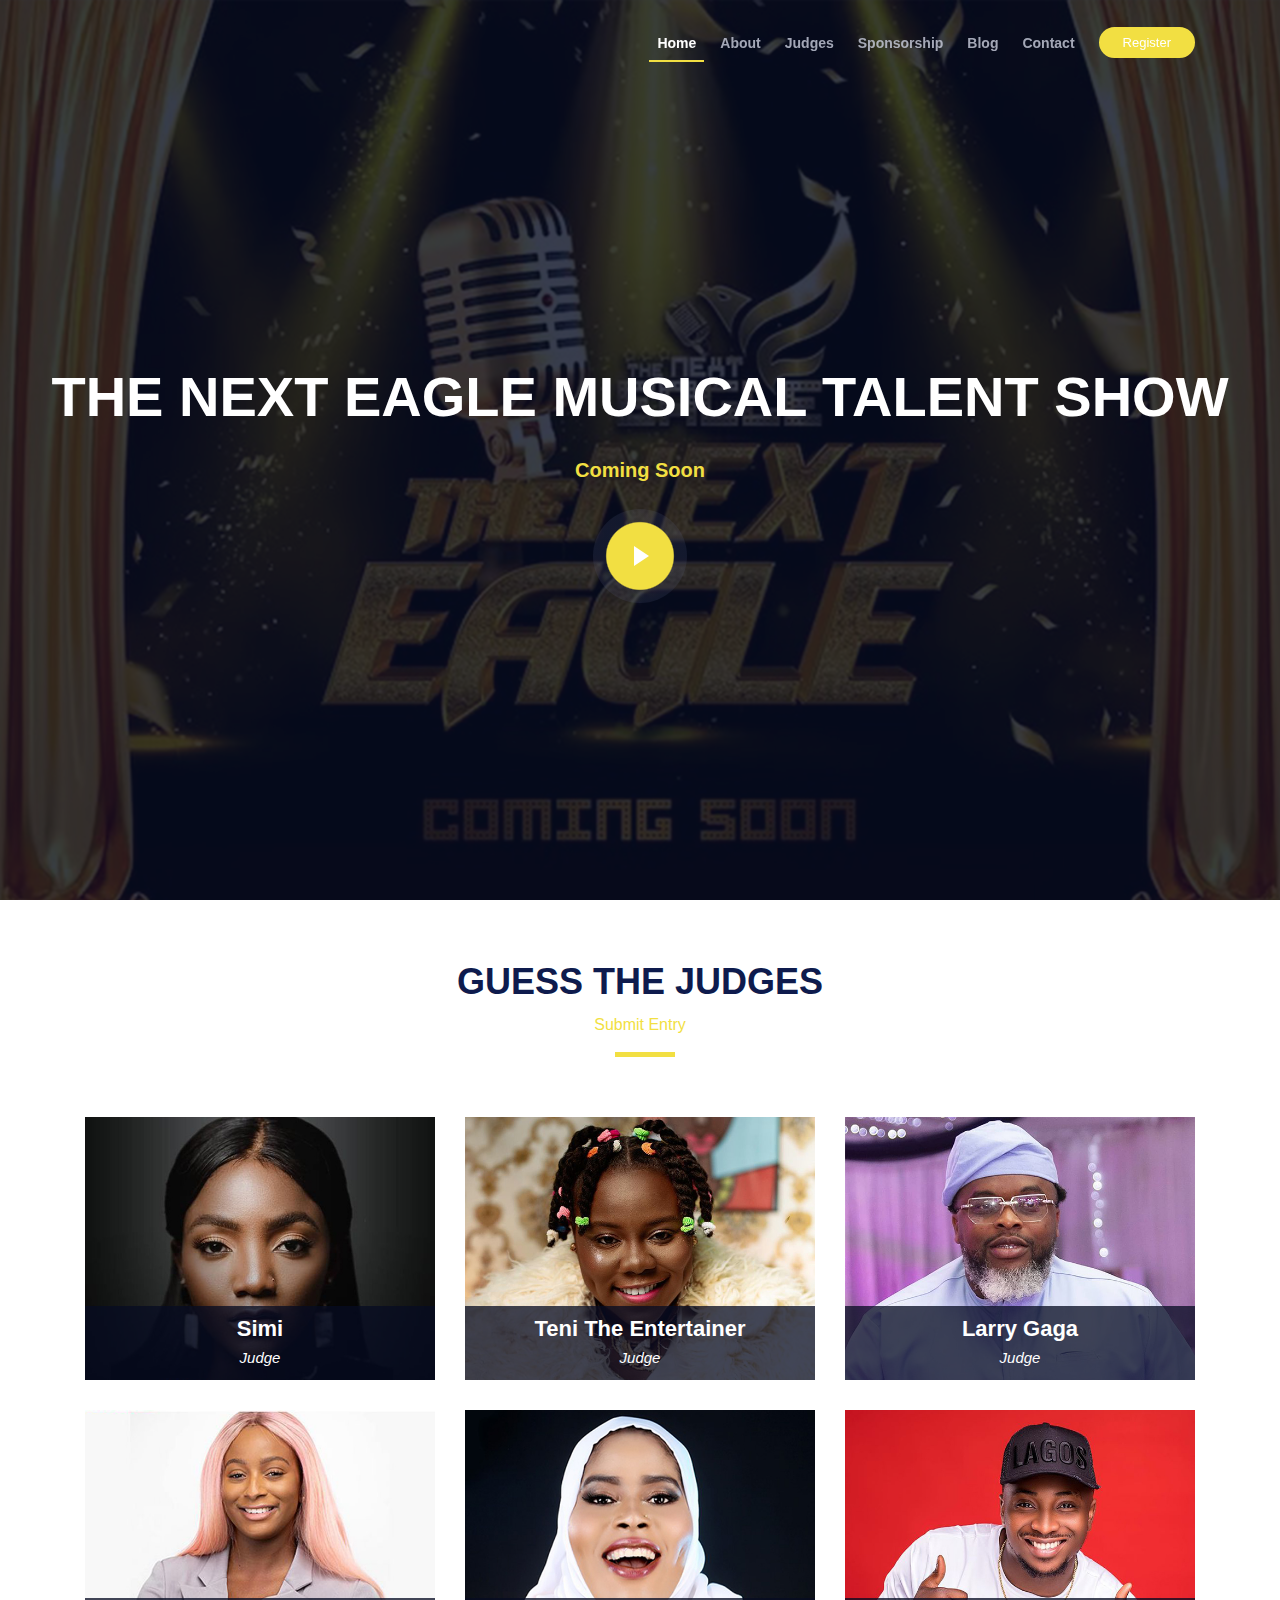
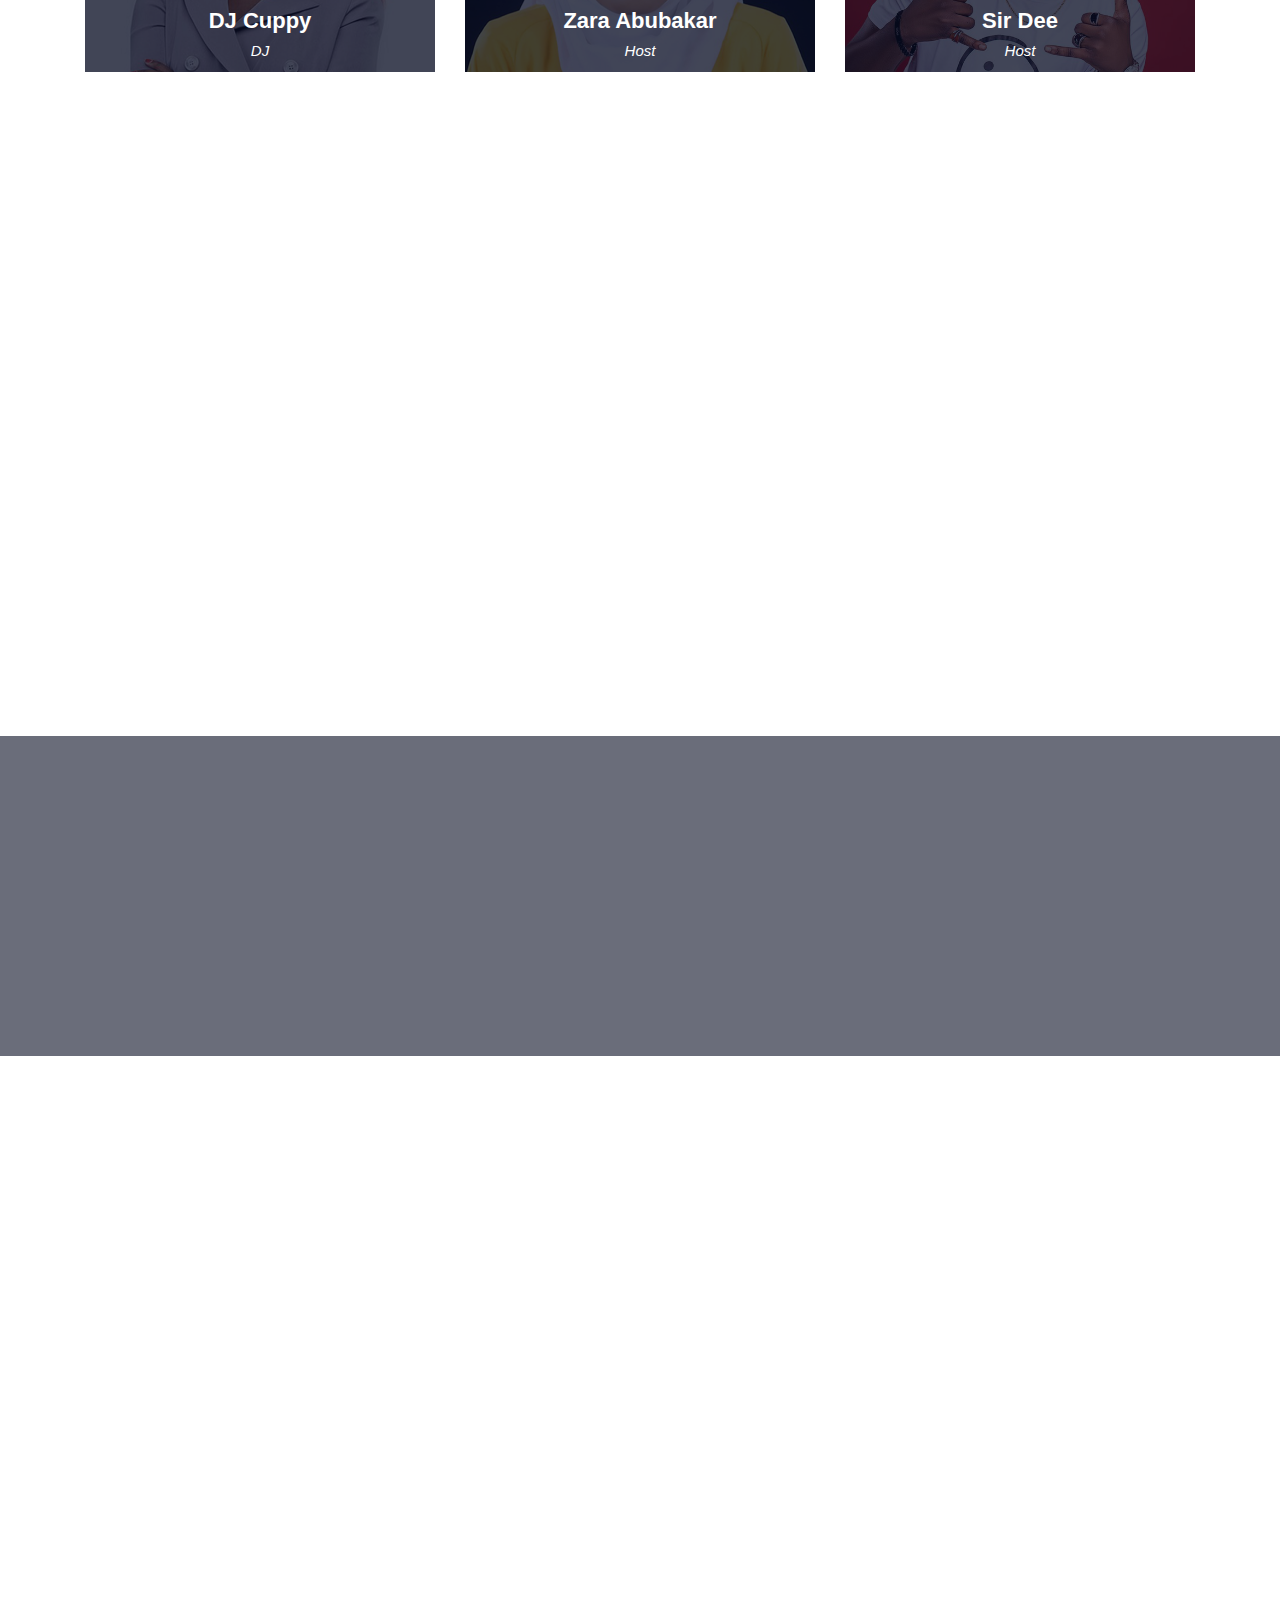
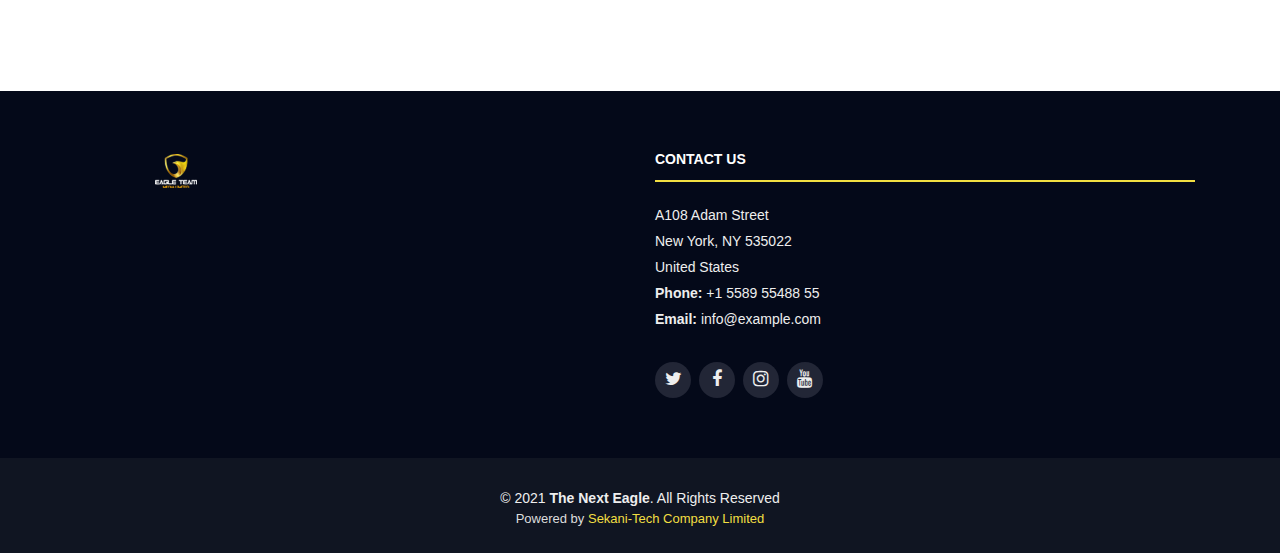
==== commit f55b1b16: "changes" ====
--- a/index.html
+++ b/index.html
@@ -14,7 +14,8 @@
   <link href="assets/img/apple-touch-icon.png" rel="apple-touch-icon">
 
   <!-- Google Fonts -->
-  <link href="https://fonts.googleapis.com/css?family=Open+Sans:300,300i,400,400i,700,700i|Raleway:300,400,500,700,800" rel="stylesheet">
+  <link rel="preconnect" href="https://fonts.gstatic.com">
+  <link href="https://fonts.googleapis.com/css2?family=Roboto:wght@300;400;500;700&display=swap" rel="stylesheet">
 
   <!-- Vendor CSS Files -->
   <link href="assets/vendor/bootstrap/css/bootstrap.min.css" rel="stylesheet">
@@ -43,21 +44,19 @@
       <div id="logo" class="pull-left">
         <!-- Uncomment below if you prefer to use a text logo -->
         <!-- <h1><a href="#intro">The<span>Event</span></a></h1>-->
-        <a href="index.html" class="scrollto"><img src="assets/img/thnexteaglee.png" alt="" title=""></a>
+        <a href="index.html" class="scrollto"><img src="assets/img/eagleteam.png" alt="" title=""></a>
       </div>
 
       <nav id="nav-menu-container">
         <ul class="nav-menu">
           <li class="menu-active"><a href="index.html">Home</a></li>
-          <li><a href="#about">About</a></li>
-          <li><a href="#speakers">Special Guests</a></li>
-          <li><a href="#schedule">Schedule</a></li>
-          <!-- <li><a href="#venue">Venue</a></li> -->
-          <li><a href="#hotels">Venues</a></li>
-          <li><a href="#sponsors">Sponsors</a></li>
-          <li><a href="#buy-tickets">Cash Price</a></li>
+          <li><a href="about.html">About</a></li>
+          <li><a href="#speakers">Judges</a></li>
+          <li><a href="#sponsors">Sponsorship</a></li>
+          <li><a href="#contact">Blog</a></li>
           <li><a href="#contact">Contact</a></li>
-          <li class="buy-tickets"><a href="#">Register</a></li>
+          <li class="buy-tickets"><a href="register.html">Register</a></li>
+          
         </ul>
       </nav><!-- #nav-menu-container -->
     </div>
@@ -66,42 +65,28 @@
   <!-- ======= Intro Section ======= -->
   <section id="intro">
     <div class="intro-container wow fadeIn">
-      <h1 class="mb-4 pb-0">The Next<br><span>EAGLE</span> MUSICAL TALENT SHOW</h1>
-      <p class="mb-4 pb-0">Coming Show</p>
+      <h1 class="mb-4 pb-0">The Next EAGLE MUSICAL TALENT SHOW</h1>
+      <p class="mb-4 pb-0">Coming Soon</p>
       <a href="#" class="venobox play-btn mb-4" data-vbtype="video" data-autoplay="true"></a>
-      <a href="#about" class="about-btn scrollto">About The Event</a>
+      <!-- <a href="#about" class="about-btn scrollto">About The Event</a> -->
     </div>
   </section><!-- End Intro Section -->
 
   <main id="main">
 
     <!-- ======= About Section ======= -->
-    <section id="about">
-      <div class="container">
-        <div class="row">
-          <div class="col-lg-6">
-            <h2>About The Event</h2>
-            <p>The NEXT Eagle Musical Talent LIVE Show is a nationwide talent hunt, powered by EAGLE TEAM MEDIA LIMITED. The show covers all facets of musical talents, including duets, rap, R&B, soul music, reggae, and the host of others, and is open to groups, individuals, families, and so on. It is poised to empowering and strengthening the creative industry which is fast growing into a multibillion-dollar business, with potential to become a leading contributor to Nigeria's GDP in the near future.</p>
-          </div>
-          <div class="col-lg-3">
-            <h3>Where</h3>
-            <p>The show auditions by scope will be conducted in four (4) states in Nigeria; Lagos for south-west, Port-Harcourt for south-south and south-east, Kano for north, and Abuja for central. The show, including the audition highlights will be televised LIVE weekly</p>
-          </div>
-          <div class="col-lg-3">
-            <h3>When</h3>
-            <p>Coming Soon<br></p>
-          </div>
-        </div>
-      </div>
-    </section><!-- End About Section -->
+  <!-- End About Section -->
 
     <!-- ======= Speakers Section ======= -->
     <section id="speakers" class="wow fadeInUp">
       <div class="container">
         <div class="section-header">
-          <h2>Special Guests</h2>
-          <p>Here are some of our special guests</p>
-        </div>
+          <h2>Guess The Judges</h2>
+          <!-- <p>Here are some of our special guests</p> -->
+          <div class="text-center"><a href="#about" class="about-btn scrollto">Submit Entry</a></div>
+        </div>
+        
+       
 
         <div class="row">
           <div class="col-lg-4 col-md-6">
@@ -200,259 +185,8 @@
     </section><!-- End Speakers Section -->
 
     <!-- ======= Schedule Section ======= -->
-    <section id="schedule" class="section-with-bg">
-      <div class="container wow fadeInUp">
-        <div class="section-header">
-          <h2>THE SHOW PROCEDURE/PROCESS</h2>
-          <p>Screening/Registration Process to Main event</p>
-        </div>
-
-        <!-- <ul class="nav nav-tabs" role="tablist">
-          <li class="nav-item">
-            <a class="nav-link active" href="#day-1" role="tab" data-toggle="tab">Day 1</a>
-          </li>
-          <li class="nav-item">
-            <a class="nav-link" href="#day-1" role="tab" data-toggle="tab">Day 2</a>
-          </li>
-          <li class="nav-item">
-            <a class="nav-link" href="#day-3" role="tab" data-toggle="tab">Day 3</a>
-          </li>
-        </ul> -->
-
-        <h3 class="sub-heading">Voluptatem nulla veniam soluta et corrupti consequatur neque eveniet officia. Eius
-          necessitatibus voluptatem quis labore perspiciatis quia.</h3>
-
-        <div class="tab-content row justify-content-center">
-
-          <!-- Schdule Day 1 -->
-          <div role="tabpanel" class="col-lg-9 tab-pane fade show active" id="day-1">
-
-            <div class="row schedule-item">
-              <div class="col-md-2"><time>Date: yet to be confirmed</time></div>
-              <div class="col-md-10">
-                <h4>Registration</h4>
-                <p>Interested participants will apply online, pay the registration fee of <b> ₦10, 000.00</b> and provide/submit all necessary documentation to be required (which we will provide), including a twenty (20) seconds video of their original composition.</p>
-              </div>
-            </div>
-
-            <div class="row schedule-item">
-              <div class="col-md-2"><time>Date: yet to be confirmed</time></div>
-              <div class="col-md-10">
-                <!-- <div class="speaker">
-                  <img src="assets/img/speakers/1.jpg" alt="Brenden Legros">
-                </div> -->
-                <h4>Agree to Terms</h4>
-                <p>Interested participants will agree to certain terms and conditions that binds them to an enforceable contract between them and EAGLE TEAM MEDIA LIMITED including certain terms surrounding the winning price, participation and surrounding their buy out.</p>
-              </div>
-            </div>
-
-            <div class="row schedule-item">
-              <div class="col-md-2"><time>Date: yet to be confirmed</time></div>
-              <div class="col-md-10">
-                <!-- <div class="speaker">
-                  <img src="assets/img/speakers/2.jpg" alt="Hubert Hirthe">
-                </div> -->
-                <h4>Auditions</h4>
-                <p>The accepted applicants/contestants will be invited for the first phase of national auditions, across the 4 identified regions, to be streamed ‘LIVE’ for 4 weeks. </p>
-              </div>
-            </div>
-
-            <div class="row schedule-item">
-              <div class="col-md-2"><time>Date: yet to be confirmed</time></div>
-              <div class="col-md-10">
-                <!-- <div class="speaker">
-                  <img src="assets/img/speakers/3.jpg" alt="Cole Emmerich">
-                </div> -->
-                <h4>Final Auditions</h4>
-                <p>Following the conclusion of the first phase, a two (2) weeks final auditions will be conducted to select competition finalists.</p>
-              </div>
-            </div>
-
-            <div class="row schedule-item">
-              <div class="col-md-2"><time>Date: yet to be confirmed</time></div>
-              <div class="col-md-10">
-                <!-- <div class="speaker">
-                  <img src="assets/img/speakers/4.jpg" alt="Jack Christiansen">
-                </div> -->
-                <h4>Camp</h4>
-                <p>The finalists are camped in one house, as they compete for the ultimate title. At this stage, their fate is in the hands of the masses who will vote for their choice winner. The main competition is to last for six (6) weeks, with weekly evictions.</p>
-              </div>
-            </div>
-
-            <!-- <div class="row schedule-item">
-              <div class="col-md-2"><time>03:00 PM</time></div>
-              <div class="col-md-10">
-                <div class="speaker">
-                  <img src="assets/img/speakers/5.jpg" alt="Alejandrin Littel">
-                </div>
-                <h4>Quos ratione neque expedita asperiores. <span>Alejandrin Littel</span></h4>
-                <p>Eligendi quo eveniet est nobis et ad temporibus odio quo.</p>
-              </div>
-            </div> -->
-
-            <!-- <div class="row schedule-item">
-              <div class="col-md-2"><time>04:00 PM</time></div>
-              <div class="col-md-10">
-                <div class="speaker">
-                  <img src="assets/img/speakers/6.jpg" alt="Willow Trantow">
-                </div>
-                <h4>Quo qui praesentium nesciunt <span>Willow Trantow</span></h4>
-                <p>Voluptatem et alias dolorum est aut sit enim neque veritatis.</p>
-              </div>
-            </div> -->
-
-          </div>
-          <!-- End Schdule Day 1 -->
-
-          <!-- Schdule Day 2 -->
-          <!-- <div role="tabpanel" class="col-lg-9  tab-pane fade" id="day-1">
-
-            <div class="row schedule-item">
-              <div class="col-md-2"><time>10:00 AM</time></div>
-              <div class="col-md-10">
-                <div class="speaker">
-                  <img src="assets/img/speakers/1.jpg" alt="Brenden Legros">
-                </div>
-                <h4>Libero corrupti explicabo itaque. <span>Brenden Legros</span></h4>
-                <p>Facere provident incidunt quos voluptas.</p>
-              </div>
-            </div>
-
-            <div class="row schedule-item">
-              <div class="col-md-2"><time>11:00 AM</time></div>
-              <div class="col-md-10">
-                <div class="speaker">
-                  <img src="assets/img/speakers/2.jpg" alt="Hubert Hirthe">
-                </div>
-                <h4>Et voluptatem iusto dicta nobis. <span>Hubert Hirthe</span></h4>
-                <p>Maiores dignissimos neque qui cum accusantium ut sit sint inventore.</p>
-              </div>
-            </div>
-
-            <div class="row schedule-item">
-              <div class="col-md-2"><time>12:00 AM</time></div>
-              <div class="col-md-10">
-                <div class="speaker">
-                  <img src="assets/img/speakers/3.jpg" alt="Cole Emmerich">
-                </div>
-                <h4>Explicabo et rerum quis et ut ea. <span>Cole Emmerich</span></h4>
-                <p>Veniam accusantium laborum nihil eos eaque accusantium aspernatur.</p>
-              </div>
-            </div>
-
-            <div class="row schedule-item">
-              <div class="col-md-2"><time>02:00 PM</time></div>
-              <div class="col-md-10">
-                <div class="speaker">
-                  <img src="assets/img/speakers/4.jpg" alt="Jack Christiansen">
-                </div>
-                <h4>Qui non qui vel amet culpa sequi. <span>Jack Christiansen</span></h4>
-                <p>Nam ex distinctio voluptatem doloremque suscipit iusto.</p>
-              </div>
-            </div>
-
-            <div class="row schedule-item">
-              <div class="col-md-2"><time>03:00 PM</time></div>
-              <div class="col-md-10">
-                <div class="speaker">
-                  <img src="assets/img/speakers/5.jpg" alt="Alejandrin Littel">
-                </div>
-                <h4>Quos ratione neque expedita asperiores. <span>Alejandrin Littel</span></h4>
-                <p>Eligendi quo eveniet est nobis et ad temporibus odio quo.</p>
-              </div>
-            </div>
-
-            <div class="row schedule-item">
-              <div class="col-md-2"><time>04:00 PM</time></div>
-              <div class="col-md-10">
-                <div class="speaker">
-                  <img src="assets/img/speakers/6.jpg" alt="Willow Trantow">
-                </div>
-                <h4>Quo qui praesentium nesciunt <span>Willow Trantow</span></h4>
-                <p>Voluptatem et alias dolorum est aut sit enim neque veritatis.</p>
-              </div>
-            </div>
-
-          </div> -->
-          <!-- End Schdule Day 2 -->
-
-          <!-- Schdule Day 3 -->
-          <!-- <div role="tabpanel" class="col-lg-9  tab-pane fade" id="day-3">
-
-            <div class="row schedule-item">
-              <div class="col-md-2"><time>10:00 AM</time></div>
-              <div class="col-md-10">
-                <div class="speaker">
-                  <img src="assets/img/speakers/2.jpg" alt="Hubert Hirthe">
-                </div>
-                <h4>Et voluptatem iusto dicta nobis. <span>Hubert Hirthe</span></h4>
-                <p>Maiores dignissimos neque qui cum accusantium ut sit sint inventore.</p>
-              </div>
-            </div>
-
-            <div class="row schedule-item">
-              <div class="col-md-2"><time>11:00 AM</time></div>
-              <div class="col-md-10">
-                <div class="speaker">
-                  <img src="assets/img/speakers/3.jpg" alt="Cole Emmerich">
-                </div>
-                <h4>Explicabo et rerum quis et ut ea. <span>Cole Emmerich</span></h4>
-                <p>Veniam accusantium laborum nihil eos eaque accusantium aspernatur.</p>
-              </div>
-            </div>
-
-            <div class="row schedule-item">
-              <div class="col-md-2"><time>12:00 AM</time></div>
-              <div class="col-md-10">
-                <div class="speaker">
-                  <img src="assets/img/speakers/1.jpg" alt="Brenden Legros">
-                </div>
-                <h4>Libero corrupti explicabo itaque. <span>Brenden Legros</span></h4>
-                <p>Facere provident incidunt quos voluptas.</p>
-              </div>
-            </div>
-
-            <div class="row schedule-item">
-              <div class="col-md-2"><time>02:00 PM</time></div>
-              <div class="col-md-10">
-                <div class="speaker">
-                  <img src="assets/img/speakers/4.jpg" alt="Jack Christiansen">
-                </div>
-                <h4>Qui non qui vel amet culpa sequi. <span>Jack Christiansen</span></h4>
-                <p>Nam ex distinctio voluptatem doloremque suscipit iusto.</p>
-              </div>
-            </div>
-
-            <div class="row schedule-item">
-              <div class="col-md-2"><time>03:00 PM</time></div>
-              <div class="col-md-10">
-                <div class="speaker">
-                  <img src="assets/img/speakers/5.jpg" alt="Alejandrin Littel">
-                </div>
-                <h4>Quos ratione neque expedita asperiores. <span>Alejandrin Littel</span></h4>
-                <p>Eligendi quo eveniet est nobis et ad temporibus odio quo.</p>
-              </div>
-            </div>
-
-            <div class="row schedule-item">
-              <div class="col-md-2"><time>04:00 PM</time></div>
-              <div class="col-md-10">
-                <div class="speaker">
-                  <img src="assets/img/speakers/6.jpg" alt="Willow Trantow">
-                </div>
-                <h4>Quo qui praesentium nesciunt <span>Willow Trantow</span></h4>
-                <p>Voluptatem et alias dolorum est aut sit enim neque veritatis.</p>
-              </div>
-            </div>
-
-          </div> -->
-          <!-- End Schdule Day 2 -->
-
-        </div>
-
-      </div>
-
-    </section><!-- End Schedule Section -->
+   
+    <!-- End Schedule Section -->
 
     <!-- ======= Venue Section ======= -->
     <!-- <section id="venue" class="wow fadeInUp">
@@ -554,86 +288,8 @@
     </section>End Venue Section -->
 
     <!-- ======= Hotels Section ======= -->
-    <section id="hotels" class="section-with-bg wow fadeInUp">
-
-      <div class="container">
-        <div class="section-header">
-          <h2>AUDITION STATES</h2>
-          <p>The show auditions by scope will be conducted in four (4) states in Nigeria</p>
-        </div>
-
-        <div class="row">
-
-          <div class="col-lg-3 col-md-6">
-            <div class="hotel">
-              <div class="hotel-img">
-                <img src="assets/img/hotels/abuja.jpg" alt="Hotel 1" class="img-fluid">
-              </div>
-              <h3><a href="#">Abuja</a></h3>
-              <!-- <div class="stars">
-                <i class="fa fa-star"></i>
-                <i class="fa fa-star"></i>
-                <i class="fa fa-star"></i>
-                <i class="fa fa-star"></i>
-                <i class="fa fa-star"></i>
-              </div> -->
-              <p></p>
-            </div>
-          </div>
-
-          <div class="col-lg-3 col-md-6">
-            <div class="hotel">
-              <div class="hotel-img">
-                <img src="assets/img/hotels/lagos.jpg" alt="Hotel 2" class="img-fluid">
-              </div>
-              <h3><a href="#">Lagos</a></h3>
-              <!-- <div class="stars">
-                <i class="fa fa-star"></i>
-                <i class="fa fa-star"></i>
-                <i class="fa fa-star"></i>
-                <i class="fa fa-star"></i>
-                <i class="fa fa-star-half-full"></i>
-              </div> -->
-              <p></p>
-            </div>
-          </div>
-
-          <div class="col-lg-3 col-md-6">
-            <div class="hotel">
-              <div class="hotel-img">
-                <img src="assets/img/hotels/kano.jpg" alt="Hotel 3" class="img-fluid">
-              </div>
-              <h3><a href="#">Kano</a></h3>
-              <!-- <div class="stars">
-                <i class="fa fa-star"></i>
-                <i class="fa fa-star"></i>
-                <i class="fa fa-star"></i>
-                <i class="fa fa-star"></i>
-              </div> -->
-              <p></p>
-            </div>
-          </div>
-
-          <div class="col-lg-3 col-md-6">
-            <div class="hotel">
-              <div class="hotel-img">
-                <img src="assets/img/hotels/3.jpg" alt="Hotel 3" class="img-fluid">
-              </div>
-              <h3><a href="#">Port-Harcourt</a></h3>
-              <!-- <div class="stars">
-                <i class="fa fa-star"></i>
-                <i class="fa fa-star"></i>
-                <i class="fa fa-star"></i>
-                <i class="fa fa-star"></i>
-              </div> -->
-              <p></p>
-            </div>
-          </div>
-
-        </div>
-      </div>
-
-    </section><!-- End Hotels Section -->
+    
+    <!-- End Hotels Section -->
 
     <!-- ======= Gallery Section ======= -->
     <!-- <section id="gallery" class="wow fadeInUp">
@@ -722,80 +378,6 @@
 
     </section><!-- End Sponsors Section -->
 
-    <!-- =======  F.A.Q Section ======= -->
-    <section id="faq" class="wow fadeInUp">
-
-      <div class="container">
-
-        <div class="section-header">
-          <h2>F.A.Q </h2>
-        </div>
-
-        <div class="row justify-content-center">
-          <div class="col-lg-9">
-            <ul id="faq-list">
-
-              <li>
-                <a data-toggle="collapse" class="collapsed" href="#faq1">Non consectetur a erat nam at lectus urna duis? <i class="fa fa-minus-circle"></i></a>
-                <div id="faq1" class="collapse" data-parent="#faq-list">
-                  <p>
-                    Feugiat pretium nibh ipsum consequat. Tempus iaculis urna id volutpat lacus laoreet non curabitur gravida. Venenatis lectus magna fringilla urna porttitor rhoncus dolor purus non.
-                  </p>
-                </div>
-              </li>
-
-              <li>
-                <a data-toggle="collapse" href="#faq2" class="collapsed">Feugiat scelerisque varius morbi enim nunc faucibus a pellentesque? <i class="fa fa-minus-circle"></i></a>
-                <div id="faq2" class="collapse" data-parent="#faq-list">
-                  <p>
-                    Dolor sit amet consectetur adipiscing elit pellentesque habitant morbi. Id interdum velit laoreet id donec ultrices. Fringilla phasellus faucibus scelerisque eleifend donec pretium. Est pellentesque elit ullamcorper dignissim. Mauris ultrices eros in cursus turpis massa tincidunt dui.
-                  </p>
-                </div>
-              </li>
-
-              <li>
-                <a data-toggle="collapse" href="#faq3" class="collapsed">Dolor sit amet consectetur adipiscing elit pellentesque habitant morbi? <i class="fa fa-minus-circle"></i></a>
-                <div id="faq3" class="collapse" data-parent="#faq-list">
-                  <p>
-                    Eleifend mi in nulla posuere sollicitudin aliquam ultrices sagittis orci. Faucibus pulvinar elementum integer enim. Sem nulla pharetra diam sit amet nisl suscipit. Rutrum tellus pellentesque eu tincidunt. Lectus urna duis convallis convallis tellus. Urna molestie at elementum eu facilisis sed odio morbi quis
-                  </p>
-                </div>
-              </li>
-
-              <li>
-                <a data-toggle="collapse" href="#faq4" class="collapsed">Ac odio tempor orci dapibus. Aliquam eleifend mi in nulla? <i class="fa fa-minus-circle"></i></a>
-                <div id="faq4" class="collapse" data-parent="#faq-list">
-                  <p>
-                    Dolor sit amet consectetur adipiscing elit pellentesque habitant morbi. Id interdum velit laoreet id donec ultrices. Fringilla phasellus faucibus scelerisque eleifend donec pretium. Est pellentesque elit ullamcorper dignissim. Mauris ultrices eros in cursus turpis massa tincidunt dui.
-                  </p>
-                </div>
-              </li>
-
-              <li>
-                <a data-toggle="collapse" href="#faq5" class="collapsed">Tempus quam pellentesque nec nam aliquam sem et tortor consequat? <i class="fa fa-minus-circle"></i></a>
-                <div id="faq5" class="collapse" data-parent="#faq-list">
-                  <p>
-                    Molestie a iaculis at erat pellentesque adipiscing commodo. Dignissim suspendisse in est ante in. Nunc vel risus commodo viverra maecenas accumsan. Sit amet nisl suscipit adipiscing bibendum est. Purus gravida quis blandit turpis cursus in
-                  </p>
-                </div>
-              </li>
-
-              <li>
-                <a data-toggle="collapse" href="#faq6" class="collapsed">Tortor vitae purus faucibus ornare. Varius vel pharetra vel turpis nunc eget lorem dolor? <i class="fa fa-minus-circle"></i></a>
-                <div id="faq6" class="collapse" data-parent="#faq-list">
-                  <p>
-                    Laoreet sit amet cursus sit amet dictum sit amet justo. Mauris vitae ultricies leo integer malesuada nunc vel. Tincidunt eget nullam non nisi est sit amet. Turpis nunc eget lorem dolor sed. Ut venenatis tellus in metus vulputate eu scelerisque. Pellentesque diam volutpat commodo sed egestas egestas fringilla phasellus faucibus. Nibh tellus molestie nunc non blandit massa enim nec.
-                  </p>
-                </div>
-              </li>
-
-            </ul>
-          </div>
-        </div>
-
-      </div>
-
-    </section><!-- End  F.A.Q Section -->
 
     <!-- ======= Subscribe Section ======= -->
     <section id="subscribe">
@@ -820,8 +402,8 @@
     </section><!-- End Subscribe Section -->
 
     <!-- ======= Buy Ticket Section ======= -->
-    <section id="buy-tickets" class="section-with-bg wow fadeInUp">
-      <div class="container">
+    <!-- <section id="buy-tickets" class="section-with-bg wow fadeInUp"> -->
+      <!-- <div class="container">
 
         <div class="section-header">
           <h2>Cash Price</h2>
@@ -844,166 +426,96 @@
                 </ul>
               </div>
                 <hr>
-                <!-- <div class="text-center">
-                  <button type="button" class="btn" data-toggle="modal" data-target="#buy-ticket-modal" data-ticket-type="standard-access">Buy Now</button>
-                </div> -->
-              </div>
-            </div>
-          </div>
-          <!-- <div class="col-lg-4">
-            <div class="card mb-5 mb-lg-0">
-              <div class="card-body">
-                <h5 class="card-title text-muted text-uppercase text-center">Pro Access</h5>
-                <h6 class="card-price text-center">$250</h6>
-                <hr>
-                <ul class="fa-ul">
-                  <li><span class="fa-li"><i class="fa fa-check"></i></span>Regular Seating</li>
-                  <li><span class="fa-li"><i class="fa fa-check"></i></span>Coffee Break</li>
-                  <li><span class="fa-li"><i class="fa fa-check"></i></span>Custom Badge</li>
-                  <li><span class="fa-li"><i class="fa fa-check"></i></span>Community Access</li>
-                  <li class="text-muted"><span class="fa-li"><i class="fa fa-times"></i></span>Workshop Access</li>
-                  <li class="text-muted"><span class="fa-li"><i class="fa fa-times"></i></span>After Party</li>
-                </ul>
-                <hr>
-                <div class="text-center">
-                  <button type="button" class="btn" data-toggle="modal" data-target="#buy-ticket-modal" data-ticket-type="pro-access">Buy Now</button>
-                </div>
-              </div>
-            </div>
-          </div> -->
-          <!-- Pro Tier -->
-          <!-- <div class="col-lg-4">
-            <div class="card">
-              <div class="card-body">
-                <h5 class="card-title text-muted text-uppercase text-center">Premium Access</h5>
-                <h6 class="card-price text-center">$350</h6>
-                <hr>
-                <ul class="fa-ul">
-                  <li><span class="fa-li"><i class="fa fa-check"></i></span>Regular Seating</li>
-                  <li><span class="fa-li"><i class="fa fa-check"></i></span>Coffee Break</li>
-                  <li><span class="fa-li"><i class="fa fa-check"></i></span>Custom Badge</li>
-                  <li><span class="fa-li"><i class="fa fa-check"></i></span>Community Access</li>
-                  <li><span class="fa-li"><i class="fa fa-check"></i></span>Workshop Access</li>
-                  <li><span class="fa-li"><i class="fa fa-check"></i></span>After Party</li>
-                </ul>
-                <hr>
-                <div class="text-center">
-                  <button type="button" class="btn" data-toggle="modal" data-target="#buy-ticket-modal" data-ticket-type="premium-access">Buy Now</button>
-                </div>
-
-              </div>
-            </div>
-          </div> -->
-        </div>
-
-      </div>
-
-      <!-- Modal Order Form -->
-      <div id="buy-ticket-modal" class="modal fade">
-        <div class="modal-dialog" role="document">
-          <div class="modal-content">
-            <div class="modal-header">
-              <h4 class="modal-title">Buy Tickets</h4>
-              <button type="button" class="close" data-dismiss="modal" aria-label="Close">
-                <span aria-hidden="true">&times;</span>
-              </button>
-            </div>
-            <div class="modal-body">
-              <form method="POST" action="#">
-                <div class="form-group">
-                  <input type="text" class="form-control" name="your-name" placeholder="Your Name">
-                </div>
-                <div class="form-group">
-                  <input type="text" class="form-control" name="your-email" placeholder="Your Email">
-                </div>
-                <div class="form-group">
-                  <select id="ticket-type" name="ticket-type" class="form-control">
-                    <option value="">-- Select Your Ticket Type --</option>
-                    <option value="standard-access">Standard Access</option>
-                    <option value="pro-access">Pro Access</option>
-                    <option value="premium-access">Premium Access</option>
-                  </select>
-                </div>
-                <div class="text-center">
-                  <button type="submit" class="btn">Buy Now</button>
-                </div>
-              </form>
-            </div>
-          </div><!-- /.modal-content -->
-        </div><!-- /.modal-dialog -->
-      </div><!-- /.modal -->
-
-    </section><!-- End Buy Ticket Section -->
+              </div>
+            </div>
+          </div>
+       
+         
+        </div>
+
+      </div> -->
+
+   
+
+    <!-- </section>End Buy Ticket Section -->
 
     <!-- ======= Contact Section ======= -->
-    <section id="contact" class="section-bg wow fadeInUp">
+
+    
+    <!-- =======  F.A.Q Section ======= -->
+    <section id="faq" class="wow fadeInUp">
 
       <div class="container">
 
         <div class="section-header">
-          <h2>Contact Us</h2>
-          <p>Get in touch with us.</p>
-        </div>
-
-        <div class="row contact-info">
-
-          <div class="col-md-4">
-            <div class="contact-address">
-              <i class="ion-ios-location-outline"></i>
-              <h3>Address</h3>
-              <address>A108 Adam Street, NY 535022, USA</address>
-            </div>
-          </div>
-
-          <div class="col-md-4">
-            <div class="contact-phone">
-              <i class="ion-ios-telephone-outline"></i>
-              <h3>Phone Number</h3>
-              <p><a href="tel:+155895548855">+1 5589 55488 55</a></p>
-            </div>
-          </div>
-
-          <div class="col-md-4">
-            <div class="contact-email">
-              <i class="ion-ios-email-outline"></i>
-              <h3>Email</h3>
-              <p><a href="mailto:info@example.com">info@example.com</a></p>
-            </div>
-          </div>
-
-        </div>
-
-        <div class="form">
-          <form action="forms/contact.php" method="post" role="form" class="php-email-form">
-            <div class="form-row">
-              <div class="form-group col-md-6">
-                <input type="text" name="name" class="form-control" id="name" placeholder="Your Name" data-rule="minlen:4" data-msg="Please enter at least 4 chars" />
-                <div class="validate"></div>
-              </div>
-              <div class="form-group col-md-6">
-                <input type="email" class="form-control" name="email" id="email" placeholder="Your Email" data-rule="email" data-msg="Please enter a valid email" />
-                <div class="validate"></div>
-              </div>
-            </div>
-            <div class="form-group">
-              <input type="text" class="form-control" name="subject" id="subject" placeholder="Subject" data-rule="minlen:4" data-msg="Please enter at least 8 chars of subject" />
-              <div class="validate"></div>
-            </div>
-            <div class="form-group">
-              <textarea class="form-control" name="message" rows="5" data-rule="required" data-msg="Please write something for us" placeholder="Message"></textarea>
-              <div class="validate"></div>
-            </div>
-            <div class="mb-3">
-              <div class="loading">Loading</div>
-              <div class="error-message"></div>
-              <div class="sent-message">Your message has been sent. Thank you!</div>
-            </div>
-            <div class="text-center"><button type="submit">Send Message</button></div>
-          </form>
-        </div>
-
-      </div>
-    </section><!-- End Contact Section -->
+          <h2>F.A.Q </h2>
+        </div>
+
+        <div class="row justify-content-center">
+          <div class="col-lg-9">
+            <ul id="faq-list">
+
+              <li>
+                <a data-toggle="collapse" class="collapsed" href="#faq1">Non consectetur a erat nam at lectus urna duis? <i class="fa fa-minus-circle"></i></a>
+                <div id="faq1" class="collapse" data-parent="#faq-list">
+                  <p>
+                    Feugiat pretium nibh ipsum consequat. Tempus iaculis urna id volutpat lacus laoreet non curabitur gravida. Venenatis lectus magna fringilla urna porttitor rhoncus dolor purus non.
+                  </p>
+                </div>
+              </li>
+
+              <li>
+                <a data-toggle="collapse" href="#faq2" class="collapsed">Feugiat scelerisque varius morbi enim nunc faucibus a pellentesque? <i class="fa fa-minus-circle"></i></a>
+                <div id="faq2" class="collapse" data-parent="#faq-list">
+                  <p>
+                    Dolor sit amet consectetur adipiscing elit pellentesque habitant morbi. Id interdum velit laoreet id donec ultrices. Fringilla phasellus faucibus scelerisque eleifend donec pretium. Est pellentesque elit ullamcorper dignissim. Mauris ultrices eros in cursus turpis massa tincidunt dui.
+                  </p>
+                </div>
+              </li>
+
+              <li>
+                <a data-toggle="collapse" href="#faq3" class="collapsed">Dolor sit amet consectetur adipiscing elit pellentesque habitant morbi? <i class="fa fa-minus-circle"></i></a>
+                <div id="faq3" class="collapse" data-parent="#faq-list">
+                  <p>
+                    Eleifend mi in nulla posuere sollicitudin aliquam ultrices sagittis orci. Faucibus pulvinar elementum integer enim. Sem nulla pharetra diam sit amet nisl suscipit. Rutrum tellus pellentesque eu tincidunt. Lectus urna duis convallis convallis tellus. Urna molestie at elementum eu facilisis sed odio morbi quis
+                  </p>
+                </div>
+              </li>
+
+              <li>
+                <a data-toggle="collapse" href="#faq4" class="collapsed">Ac odio tempor orci dapibus. Aliquam eleifend mi in nulla? <i class="fa fa-minus-circle"></i></a>
+                <div id="faq4" class="collapse" data-parent="#faq-list">
+                  <p>
+                    Dolor sit amet consectetur adipiscing elit pellentesque habitant morbi. Id interdum velit laoreet id donec ultrices. Fringilla phasellus faucibus scelerisque eleifend donec pretium. Est pellentesque elit ullamcorper dignissim. Mauris ultrices eros in cursus turpis massa tincidunt dui.
+                  </p>
+                </div>
+              </li>
+
+              <li>
+                <a data-toggle="collapse" href="#faq5" class="collapsed">Tempus quam pellentesque nec nam aliquam sem et tortor consequat? <i class="fa fa-minus-circle"></i></a>
+                <div id="faq5" class="collapse" data-parent="#faq-list">
+                  <p>
+                    Molestie a iaculis at erat pellentesque adipiscing commodo. Dignissim suspendisse in est ante in. Nunc vel risus commodo viverra maecenas accumsan. Sit amet nisl suscipit adipiscing bibendum est. Purus gravida quis blandit turpis cursus in
+                  </p>
+                </div>
+              </li>
+
+              <li>
+                <a data-toggle="collapse" href="#faq6" class="collapsed">Tortor vitae purus faucibus ornare. Varius vel pharetra vel turpis nunc eget lorem dolor? <i class="fa fa-minus-circle"></i></a>
+                <div id="faq6" class="collapse" data-parent="#faq-list">
+                  <p>
+                    Laoreet sit amet cursus sit amet dictum sit amet justo. Mauris vitae ultricies leo integer malesuada nunc vel. Tincidunt eget nullam non nisi est sit amet. Turpis nunc eget lorem dolor sed. Ut venenatis tellus in metus vulputate eu scelerisque. Pellentesque diam volutpat commodo sed egestas egestas fringilla phasellus faucibus. Nibh tellus molestie nunc non blandit massa enim nec.
+                  </p>
+                </div>
+              </li>
+
+            </ul>
+          </div>
+        </div>
+
+      </div>
+
+    </section><!-- End  F.A.Q Section -->
 
   </main><!-- End #main -->
 
@@ -1013,34 +525,12 @@
       <div class="container">
         <div class="row">
 
-          <div class="col-lg-3 col-md-6 footer-info">
+          <div class="col-lg-6 col-md-6 footer-info">
             <img src="assets/img/thnexteaglee.png" alt="TheEvenet">
             <!-- <p>The NEXT Eagle Musical Talent LIVE Show is a nationwide talent hunt, powered by EAGLE TEAM MEDIA LIMITED. The show covers all facets of musical talents, including duets, rap, R&B, soul music, reggae, and the host of others, and is open to groups, individuals, families, and so on. It is poised to empowering and strengthening the creative industry which is fast growing into a multibillion-dollar business, with potential to become a leading contributor to Nigeria's GDP in the near future.</p> -->
           </div>
 
-          <div class="col-lg-3 col-md-6 footer-links">
-            <h4>Useful Links</h4>
-            <ul>
-              <li><i class="fa fa-angle-right"></i> <a href="#">Home</a></li>
-              <li><i class="fa fa-angle-right"></i> <a href="#">About us</a></li>
-              <li><i class="fa fa-angle-right"></i> <a href="#">Services</a></li>
-              <li><i class="fa fa-angle-right"></i> <a href="#">Terms of service</a></li>
-              <li><i class="fa fa-angle-right"></i> <a href="#">Privacy policy</a></li>
-            </ul>
-          </div>
-
-          <div class="col-lg-3 col-md-6 footer-links">
-            <h4>Useful Links</h4>
-            <ul>
-              <li><i class="fa fa-angle-right"></i> <a href="#">Home</a></li>
-              <li><i class="fa fa-angle-right"></i> <a href="#">About us</a></li>
-              <li><i class="fa fa-angle-right"></i> <a href="#">Services</a></li>
-              <li><i class="fa fa-angle-right"></i> <a href="#">Terms of service</a></li>
-              <li><i class="fa fa-angle-right"></i> <a href="#">Privacy policy</a></li>
-            </ul>
-          </div>
-
-          <div class="col-lg-3 col-md-6 footer-contact">
+          <div class="col-lg-6 col-md-6 footer-contact">
             <h4>Contact Us</h4>
             <p>
               A108 Adam Street <br>
@@ -1054,11 +544,13 @@
               <a href="#" class="twitter"><i class="fa fa-twitter"></i></a>
               <a href="#" class="facebook"><i class="fa fa-facebook"></i></a>
               <a href="#" class="instagram"><i class="fa fa-instagram"></i></a>
-              <a href="#" class="google-plus"><i class="fa fa-google-plus"></i></a>
-              <a href="#" class="linkedin"><i class="fa fa-linkedin"></i></a>
-            </div>
-
-          </div>
+              <a href="#" class="youtube"><i class="fa fa-youtube"></i></a>
+            </div>
+
+          </div>
+       
+          </div>
+
 
         </div>
       </div>
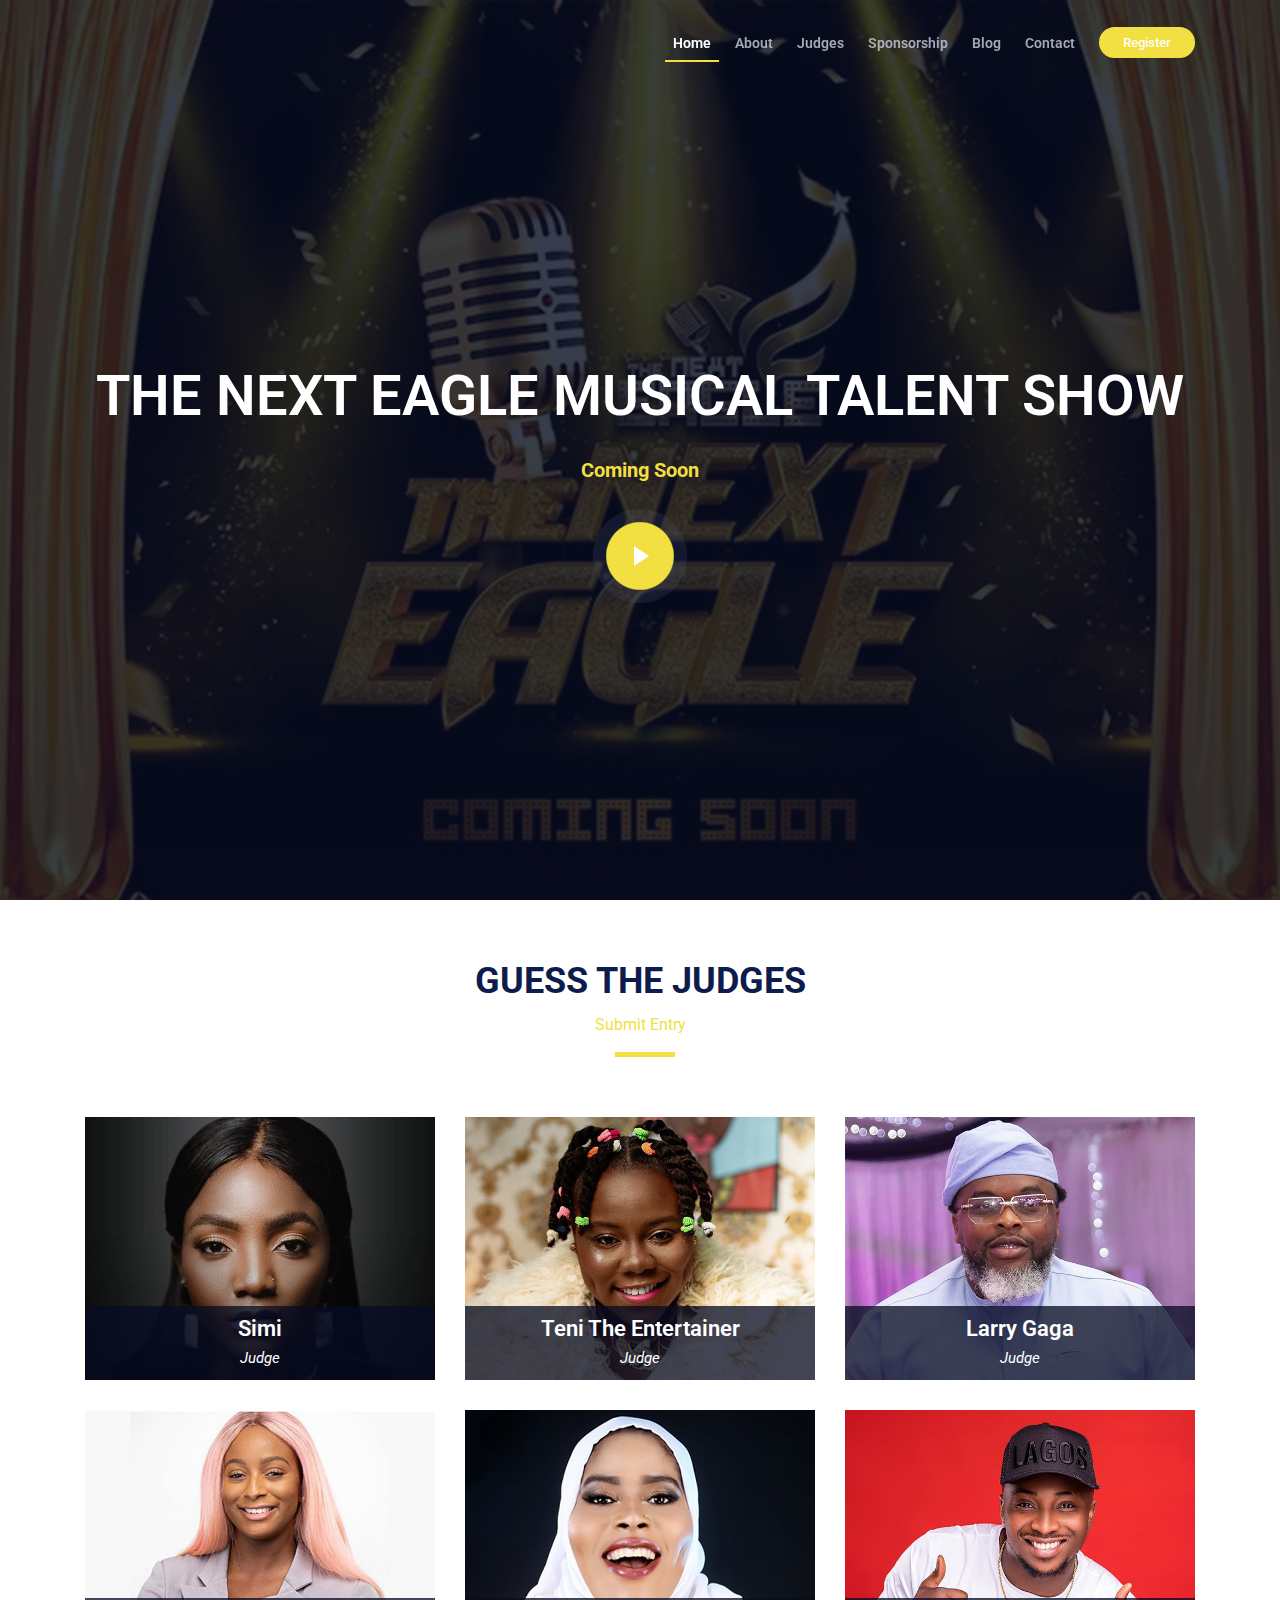
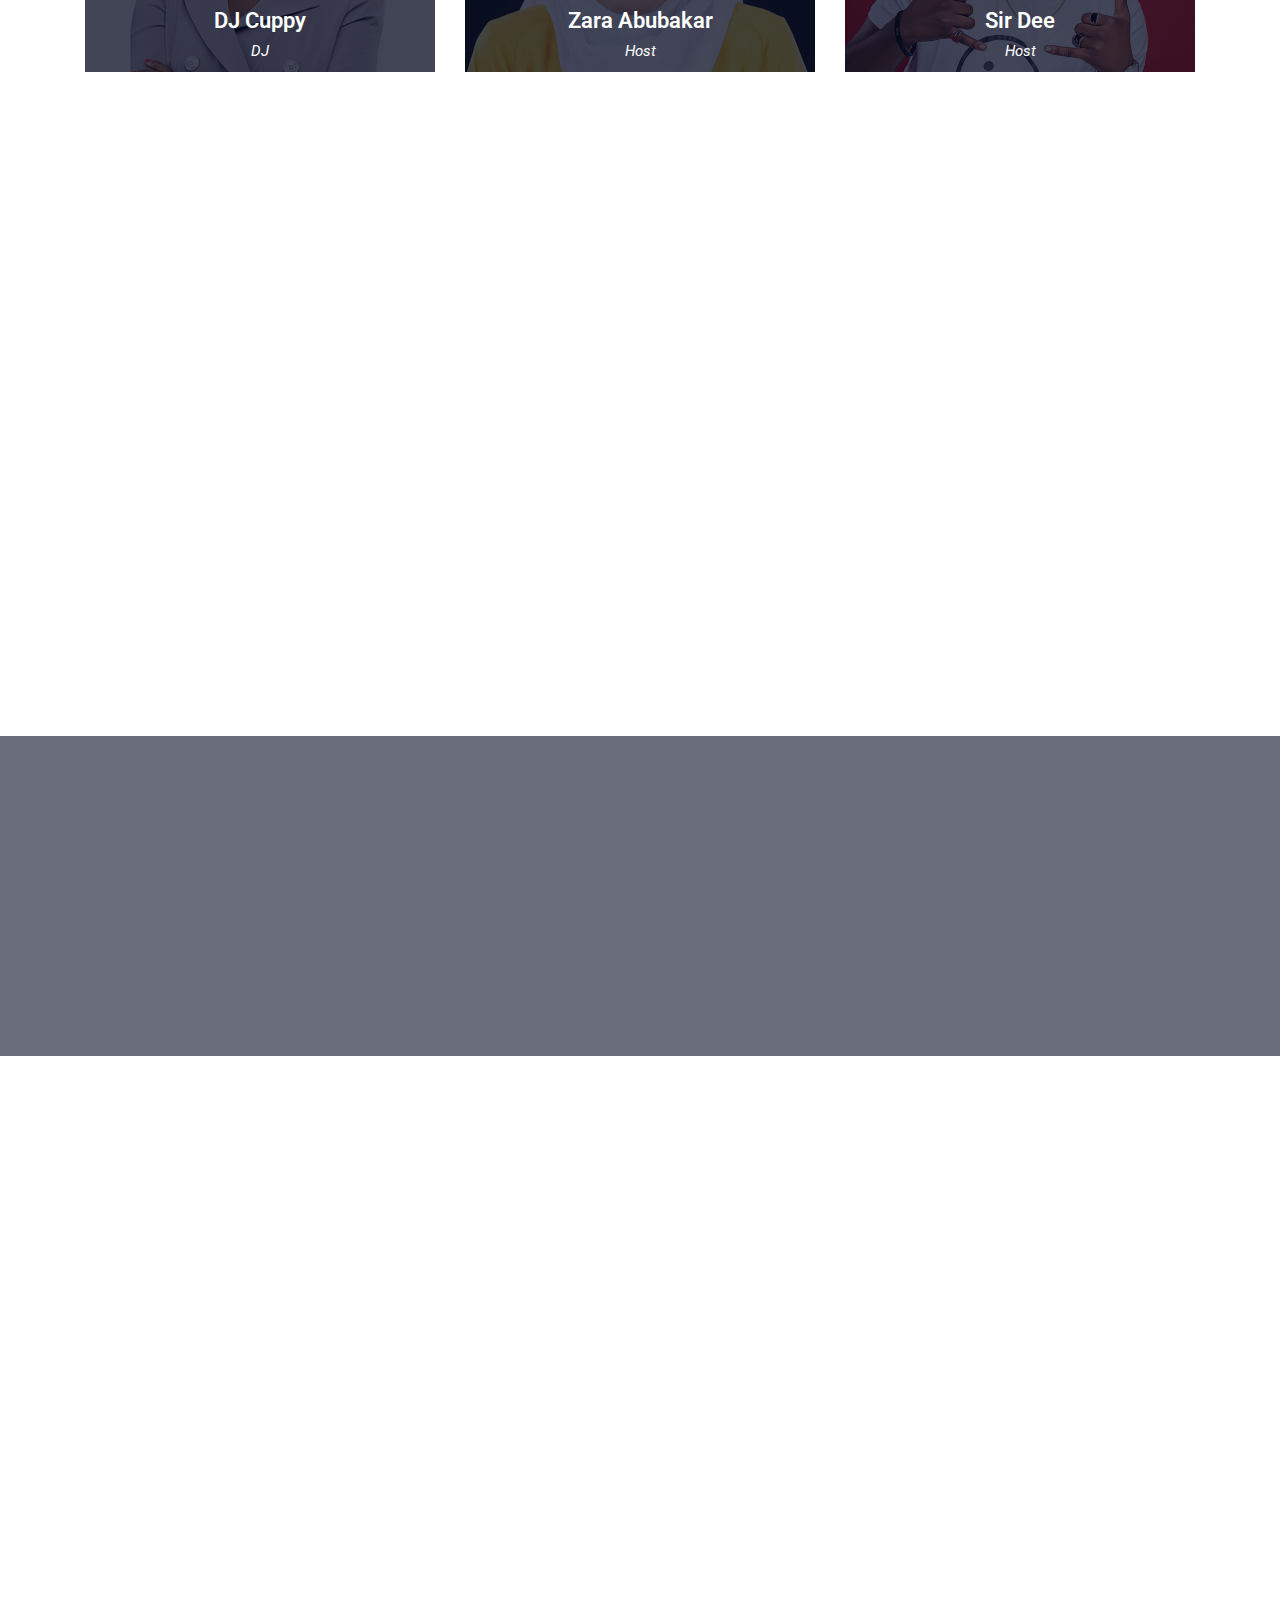
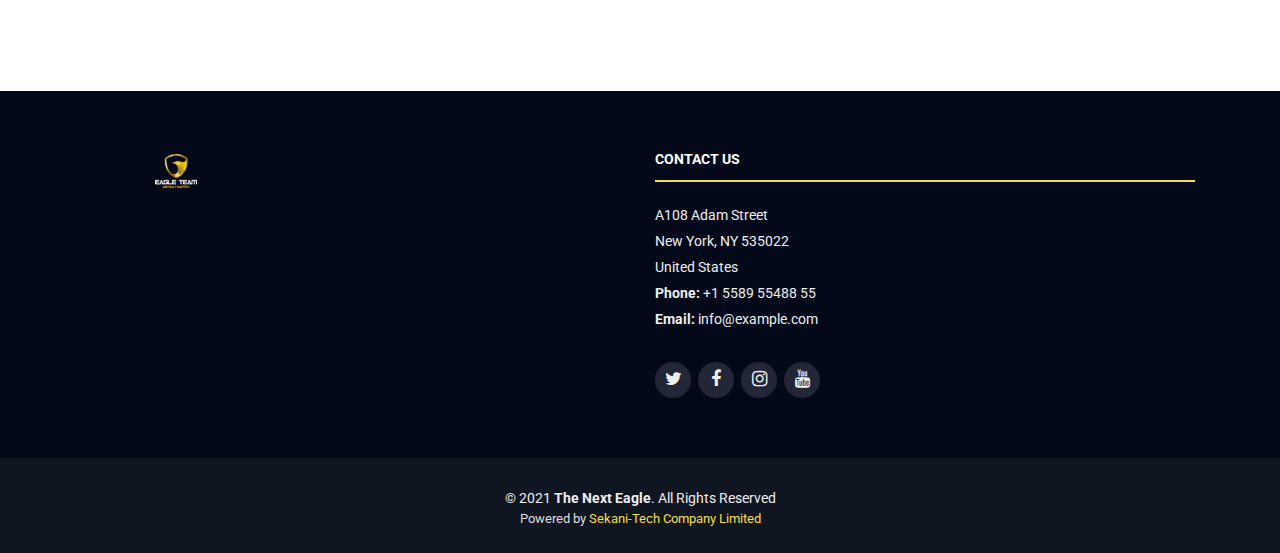
==== commit c35e50e3: "contact form" ====
--- a/index.html
+++ b/index.html
@@ -54,7 +54,7 @@
           <li><a href="#speakers">Judges</a></li>
           <li><a href="#sponsors">Sponsorship</a></li>
           <li><a href="#contact">Blog</a></li>
-          <li><a href="#contact">Contact</a></li>
+          <li><a href="contact.html">Contact</a></li>
           <li class="buy-tickets"><a href="register.html">Register</a></li>
           
         </ul>
--- a/assets/css/style.css
+++ b/assets/css/style.css
@@ -11,7 +11,7 @@
 body {
   background: #fff;
   color: #2f3138;
-  font-family: "Open Sans", sans-serif;
+  font-family: 'Roboto', sans-serif;
 }
 
 a {
@@ -31,7 +31,7 @@
 }
 
 h1, h2, h3, h4, h5, h6 {
-  font-family: "Raleway", sans-serif;
+  font-family: "Roboto";
   font-weight: 400;
   margin: 0 0 20px 0;
   padding: 0;
@@ -176,7 +176,7 @@
   margin: 0;
   padding: 6px 0;
   line-height: 1;
-  font-family: "Raleway", sans-serif;
+  font-family: "Roboto";
   font-weight: 700;
   letter-spacing: 3px;
   text-transform: uppercase;
@@ -193,7 +193,8 @@
 #header #logo img {
   padding: 0;
   margin: 0;
-  max-height: 60px;
+  max-height: 200px;
+  max-width: 200px;
   
 }
 
@@ -274,7 +275,7 @@
   text-decoration: none;
   display: inline-block;
   color: rgba(202, 206, 221, 0.8);
-  font-family: "Raleway", sans-serif;
+  font-family: "Roboto";
   font-weight: 600;
   font-size: 14px;
   outline: none;
@@ -525,7 +526,7 @@
 
 #intro h1 {
   color: #fff;
-  font-family: "Raleway", sans-serif;
+  font-family: "Roboto";
   font-size: 56px;
   font-weight: 600;
   text-transform: uppercase;
@@ -625,7 +626,7 @@
 }
 
 #intro .about-btn {
-  font-family: "Raleway", sans-serif;
+  font-family: "Roboto";
   font-weight: 500;
   font-size: 14px;
   letter-spacing: 1px;
@@ -1158,7 +1159,7 @@
   padding: 18px 0;
   display: block;
   position: relative;
-  font-family: "Raleway", sans-serif;
+  font-family: "Roboto";
   font-size: 16px;
   line-height: 24px;
   font-weight: 600;
@@ -1518,7 +1519,7 @@
   margin: 0 0 20px 0;
   padding: 2px 0 2px 0;
   line-height: 1;
-  font-family: "Raleway", sans-serif;
+  font-family: "Roboto";
   font-weight: 700;
   color: #fff;
 }
@@ -1532,7 +1533,7 @@
   font-size: 14px;
   line-height: 24px;
   margin-bottom: 0;
-  font-family: "Raleway", sans-serif;
+  font-family: "Roboto";
   color: #fff;
 }
 
